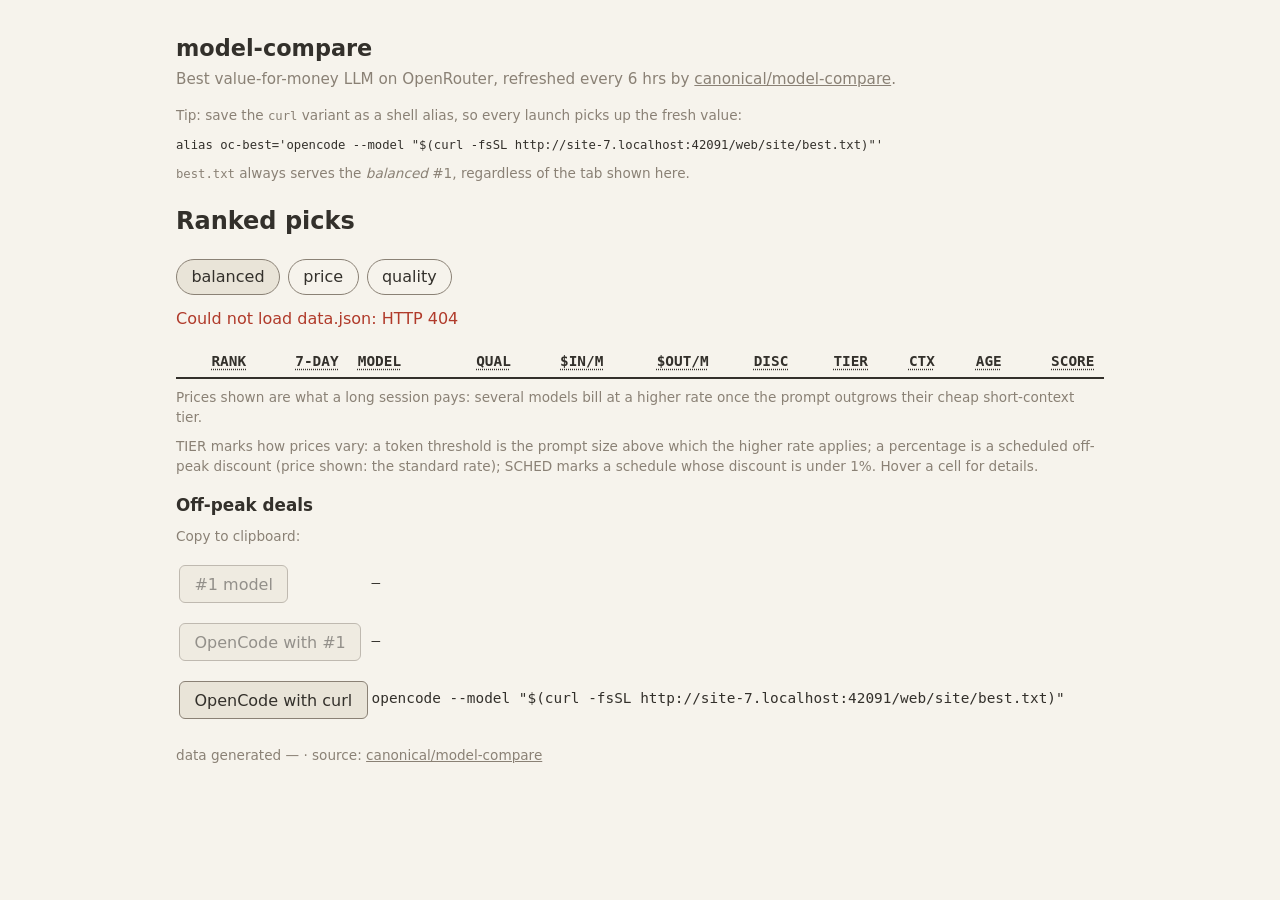
==== web/site/index.html @ 97628420 "feat(site): below-threshold prices in the TIER tooltip Tiered models' rows already carry base_input_" ====
<!doctype html>
<html lang="en">
  <head>
    <meta charset="utf-8" />
    <meta name="viewport" content="width=device-width, initial-scale=1" />
    <meta
      http-equiv="Content-Security-Policy"
      content="default-src 'none'; style-src 'unsafe-inline'; script-src 'unsafe-inline'; connect-src 'self'"
    />
    <title>model-compare — best value-for-money LLMs</title>
    <style>
      :root {
        color-scheme: light dark;
        /* dark is the base (default); light applies via prefers-color-scheme */
        --bg: #181A1B;
        --text: #E8E6E3;
        --muted: #988F81;
        --btn-bg: #262A2B;
        --btn-border: var(--muted);
        --thead-border: var(--text);
        --row-border: var(--muted);
        --status: #E06C60;
        --up: #7BB98C;
        --down: #DE8482;
        --flat: #7FA6D9;
      }
      @media (prefers-color-scheme: light) {
        :root {
          --bg: #F6F3EC;
          --text: #33302B;
          --muted: #8A8175;
          --btn-bg: #E9E4D8;
          --status: #B03A2A;
          --up: #2E7D4F;
          --down: #B0392B;
          --flat: #3A6EA5;
        }
      }
      * {
        box-sizing: border-box;
      }
      body {
        font-family:
          system-ui,
          -apple-system,
          "Segoe UI",
          sans-serif;
        max-width: 60rem;
        margin: 2rem auto;
        padding: 0 1rem;
        line-height: 1.45;
        background: var(--bg);
        color: var(--text);
      }
      h1 {
        font-size: 1.4rem;
        margin-bottom: 0.25rem;
      }
      .sub {
        color: var(--muted);
        margin-top: 0;
        font-size: 0.95rem;
      }
      .tabs {
        display: flex;
        align-items: center;
        flex-wrap: wrap;
        gap: 0.5rem;
        margin: 1.25rem 0 0.75rem;
      }
      .tabs button {
        border: 1px solid var(--btn-border);
        background: var(--bg);
        color: inherit;
        padding: 0.35rem 0.9rem;
        border-radius: 999px;
        cursor: pointer;
        font: inherit;
      }
      .tabs button.active {
        background: var(--btn-bg);
        color: var(--text);
        border-color: var(--btn-border);
      }
      .tabs .stamp {
        margin-left: auto;
        font-size: 0.85rem;
        color: var(--muted);
      }
      .actions button {
        border: 1px solid var(--btn-border);
        background: var(--btn-bg);
        color: var(--text);
        padding: 0.4rem 0.9rem;
        margin-top: 1rem;
        border-radius: 6px;
        cursor: pointer;
        font: inherit;
      }
      .actions button:disabled {
        opacity: 0.5;
        cursor: default;
      }
      .hint {
        font-size: 0.85rem;
        color: var(--muted);
        margin: 0.6rem 0 0;
      }
      code {
        font-family: ui-monospace, monospace;
        font-size: 0.9em;
      }
      #alias-hint {
        color: var(--text);
      }
      .status {
        color: var(--status);
        margin: 0.75rem 0;
      }
      #table,
      #deals {
        border-collapse: collapse;
        width: 100%;
        margin-top: 1rem;
        font-family: ui-monospace, monospace;
        font-size: 0.9rem;
      }
      #table th,
      #table td,
      #deals th,
      #deals td {
        padding: 0.3rem 0.6rem;
        text-align: right;
        border-bottom: 1px solid var(--row-border);
        white-space: nowrap;
      }
      #table th:nth-child(3),
      #table td:nth-child(3) {
        text-align: left;
      }
      #deals th:nth-child(1),
      #deals td:nth-child(1) {
        text-align: left;
      }
      #table thead th,
      #deals thead th {
        border-bottom: 2px solid var(--thead-border);
      }
      #table .movement {
        text-align: center;
      }
      #table [title],
      #deals [title] {
        cursor: help;
        text-decoration: underline dotted;
        text-underline-offset: 3px;
      }
      /* max-width is ignored on <td> in auto table layout, so the SCHEDULE
         text clips on an inner inline-block span instead (measured there). */
      #deals .schedule-text {
        display: inline-block;
        max-width: 25ch;
        overflow: hidden;
        text-overflow: ellipsis;
        vertical-align: bottom;
      }
      /* text-decoration does not propagate into the inline-block clip
         wrapper, so underline it directly when the cell is clipped (the
         cell then carries the title). */
      #deals td[title] .schedule-text {
        text-decoration: underline dotted;
        text-underline-offset: 3px;
      }
      #deals-section h2 {
        font-size: 1.05rem;
        margin: 1rem 0 0.25rem;
      }
      .main-actions button {
        float: right;
        margin: 0.9rem 0 0.7rem 1rem;
      }
      .deals-actions button {
        float: right;
        margin: 0.9rem 0 0.7rem;
      }
      #deals-section,
      .actions {
        clear: both;
      }
      .movement.up {
        color: var(--up);
      }
      .movement.down {
        color: var(--down);
      }
      .movement.flat {
        color: var(--flat);
      }
      .movement.new {
        color: var(--up);
      }
      #highlights h2 {
        font-size: 1.05rem;
        margin: 1rem 0 0.25rem;
      }
      #highlights p {
        margin: 0 0 0.5rem;
        font-size: 0.9rem;
      }
      #copybuttons,
      #copybuttons td {
        border: none;
      }
      #copybuttons td:nth-child(2) {
        padding-top: 0.7rem;
      }
      footer {
        margin-top: 1.5rem;
        font-size: 0.85rem;
        color: var(--muted);
      }
      a {
        color: inherit;
      }
      a:hover {
        text-decoration: none;
        color: var(--text);
      }
    </style>
  </head>
  <body>
    <h1>model-compare</h1>
    <p class="sub">
      Best value-for-money LLM on OpenRouter, refreshed every 6 hrs by
      <a href="https://github.com/canonical/model-compare"
        >canonical/model-compare</a
      >.
    </p>

    <p class="hint">
      Tip: save the <code>curl</code> variant as a shell alias, so every launch
      picks up the fresh value:
    </p>
    <p class="hint">
      <code id="alias-hint"></code>
    </p>
    <p class="hint">
      <code>best.txt</code> always serves the <em>balanced</em> #1, regardless
      of the tab shown here.
    </p>

    <h2>Ranked picks</h2>
    <div class="tabs" id="tabs">
      <button type="button" data-priority="balanced" class="active">
        balanced
      </button>
      <button type="button" data-priority="price">price</button>
      <button type="button" data-priority="quality">quality</button>
      <span id="generated-top" class="stamp"></span>
    </div>

    <p class="status" id="status" hidden></p>
    <table id="table">
      <thead>
        <tr>
          <th title="Ranking position">RANK</th>
          <th title="Rank change in the last 7 days">7-DAY</th>
          <th title="Provider-qualified model id">MODEL</th>
          <th title="Intelligence index (Artificial Analysis)">QUAL</th>
          <th title="Input price, USD per 1M tokens">$IN/M</th>
          <th title="Output price, USD per 1M tokens">$OUT/M</th>
          <th title="Current discount percentage">DISC</th>
          <th
            title="How this model's pricing varies: a token threshold means a higher rate above it; a percentage means cheaper off-peak hours. Hover a cell for details."
            class="tier"
          >
            TIER
          </th>
          <th title="Context window in tokens">CTX</th>
          <th title="Days since listing">AGE</th>
          <th title="Composite score for the selected priority">SCORE</th>
        </tr>
      </thead>
      <tbody id="tbody"></tbody>
    </table>

    <div class="actions main-actions">
      <button type="button" id="expand-main" hidden>Show more</button>
    </div>

    <p class="hint">
      Prices shown are what a long session pays: several models bill at a
      higher rate once the prompt outgrows their cheap short-context tier.
    </p>
    <p class="hint">
      <span class="tier">TIER</span> marks how prices vary: a token threshold
      is the prompt size above which the higher rate applies; a percentage is
      a scheduled off-peak discount (price shown: the standard rate); SCHED
      marks a schedule whose discount is under 1%. Hover a cell for details.
    </p>

    <div id="deals-section">
      <h2>Off-peak deals</h2>
      <p class="hint" id="deals-intro" hidden>
        Models with scheduled discount windows, ranked by the size of the
        discount.
      </p>
      <table id="deals" hidden>
        <thead>
          <tr>
            <th title="Provider-qualified model id">MODEL</th>
            <th
              title="Largest scheduled off-peak discount vs the standard rate"
              class="offpeak"
            >
              OFF-PEAK
            </th>
            <th title="When the discounted rate applies (UTC)">SCHEDULE</th>
            <th title="Intelligence index (Artificial Analysis)">QUAL</th>
            <th
              title="Discounted input price during the listed windows, USD per 1M tokens"
            >
              $IN/M
            </th>
            <th
              title="Discounted output price during the listed windows, USD per 1M tokens"
            >
              $OUT/M
            </th>
            <th title="Context window in tokens">CTX</th>
            <th title="Balanced composite score">SCORE</th>
          </tr>
        </thead>
        <tbody id="deals-tbody"></tbody>
      </table>
      <div class="actions deals-actions">
        <button type="button" id="expand-deals" hidden>Show more</button>
      </div>
      <p class="hint" id="deals-legend" hidden>
        <span class="offpeak">SCHEDULE</span> shows when the discounted rate
        applies — long windows are clipped, hover for the full text.
        $IN/$OUT are the discounted prices during those windows; the
        standard rate applies at all other times.
      </p>
      <p class="hint" id="deals-empty" hidden>
        No scheduled off-peak discounts in the current data.
      </p>
    </div>

    <div class="actions">
      <p class="hint">Copy to clipboard:</p>
      <table id="copybuttons">
        <tr>
          <td>
            <button type="button" id="copy-model" disabled>#1 model</button>
          </td>
          <td><code id="model-value">—</code></td>
        </tr>
        <tr>
          <td>
            <button type="button" id="copy-command" disabled>
              OpenCode with #1
            </button>
          </td>
          <td><code id="command-value">—</code></td>
        </tr>
        <tr>
          <td>
            <button type="button" id="copy-curl" disabled>
              OpenCode with curl
            </button>
          </td>
          <td>
            <code id="curl-value"></code>
          </td>
        </tr>
      </table>
    </div>

    <div id="highlights" hidden>
      <h2>News from OpenRouter</h2>
      <p id="hl-week"></p>
      <h2>Quality moves</h2>
      <p id="hl-intelligence"></p>
      <h2>Price movements &amp; deals</h2>
      <p id="hl-prices"></p>
    </div>

    <footer>
      data generated <span id="generated">—</span> · source:
      <a href="https://github.com/canonical/model-compare"
        >canonical/model-compare</a
      >
    </footer>

    <script>
      "use strict";
      var BEST_URL = new URL("best.txt", window.location.href).href;
      var OPENCODE_PREFIX = "opencode --model ";
      var CURL_COMMAND = OPENCODE_PREFIX + '"$(curl -fsSL ' + BEST_URL + ')"';

      var els = {
        tbody: document.getElementById("tbody"),
        status: document.getElementById("status"),
        generated: document.getElementById("generated"),
        generatedTop: document.getElementById("generated-top"),
        copyModel: document.getElementById("copy-model"),
        copyCommand: document.getElementById("copy-command"),
        copyCurl: document.getElementById("copy-curl"),
        modelValue: document.getElementById("model-value"),
        commandValue: document.getElementById("command-value"),
        aliasHint: document.getElementById("alias-hint"),
        curlValue: document.getElementById("curl-value"),
      };
      var data = null;
      var historyData = null;
      var current = "balanced";

      // NOTE: fmtPrice/fmtContext/fmtAge mirror the fmt_* helpers in
      // model_compare.py -- display-only duplication, keep them in sync.
      function fmtPrice(v) {
        if (v === 0) return "0";
        if (v >= 100) return v.toFixed(0);
        if (v >= 10) return v.toFixed(1);
        if (v >= 1) return v.toFixed(2);
        return v.toFixed(3);
      }

      function fmtContext(v) {
        if (v >= 1e6) return (v / 1e6).toFixed(2) + "M";
        if (v >= 1e3) return Math.round(v / 1e3) + "K";
        return String(v);
      }

      function fmtAge(d) {
        if (d === null || d === undefined) return "-";
        if (d >= 365) return (d / 365).toFixed(1) + "y";
        if (d >= 60) return Math.round(d / 30.44) + "mo";
        return Math.round(d) + "d";
      }

      function topModel() {
        var rows = data && data.priorities[current];
        if (!rows || !rows.length) return null;
        // provider-qualified id (opencode-ready); fall back for stale data
        return rows[0].opencode_model || rows[0].model;
      }

      function copyText(text) {
        if (navigator.clipboard && navigator.clipboard.writeText) {
          return navigator.clipboard.writeText(text).then(
            function () {
              return true;
            },
            function () {
              return legacyCopy(text);
            },
          );
        }
        return Promise.resolve(legacyCopy(text));
      }

      function legacyCopy(text) {
        var ta = document.createElement("textarea");
        ta.value = text;
        ta.style.position = "fixed";
        ta.style.opacity = "0";
        document.body.appendChild(ta);
        ta.select();
        var ok = false;
        try {
          ok = document.execCommand("copy");
        } catch (err) {
          ok = false;
        }
        ta.remove();
        return ok;
      }

      function flash(btn, ok) {
        var old = btn.textContent;
        btn.textContent = ok ? "Copied!" : "Copy failed";
        setTimeout(function () {
          btn.textContent = old;
        }, 1500);
      }

      function wireCopy(btn, getText) {
        btn.addEventListener("click", function () {
          var text = getText();
          if (text === null || text === undefined) return;
          copyText(text).then(function (ok) {
            flash(btn, ok);
          });
        });
      }

      var DEFAULT_MAIN_ROWS = 10;
      var DEFAULT_DEAL_ROWS = 5;
      var FULL_DEAL_ROWS = 10;
      var mainExpanded = false;
      var dealsExpanded = false;

      // Display-only transform: the page shows the typographic glyph; the
      // data strings stay ASCII (CLI parity).
      function displayTier(ascii) {
        return ascii.replace(">=", "≥");
      }

      function tierCellData(row) {
        var note = row.tier_note || row.sched_note || "--";
        var hovers = [];
        if (row.tier_note) {
          var endsK = row.tier_note.charAt(row.tier_note.length - 1) === "k";
          var size = parseInt(row.tier_note.slice(1), 10);
          var hover =
            "Charges a higher rate once the prompt exceeds " + size +
            (endsK ? "k" : "") + " tokens; price shown: that long-context rate.";
          // Below-threshold (base) prices ride along when the row carries
          // them: formatted by the same fmtPrice as the table columns.
          if (
            typeof row.base_input_usd_per_m === "number" &&
            typeof row.base_output_usd_per_m === "number"
          ) {
            hover +=
              " The short-context rate is $" +
              fmtPrice(row.base_input_usd_per_m) + " in / $" +
              fmtPrice(row.base_output_usd_per_m) + " out per 1M tokens.";
          }
          hovers.push(hover);
        }
        if (row.sched_note === "SCHED") {
          hovers.push(
            "Price varies on a schedule by less than 1%; price shown: the " +
            "standard rate."
          );
        } else if (row.sched_note) {
          hovers.push(
            "Runs up to " + row.sched_note.slice(1) +
            " cheaper during scheduled off-peak hours" +
            (row.sched_detail ? " (" + row.sched_detail + ")" : "") +
            "; price shown: the standard rate."
          );
        }
        return {
          text: displayTier(note),
          hover: hovers.length ? hovers.join(" ") : null,
        };
      }

      function render() {
        var rows = (data && data.priorities[current]) || [];
        var shown = mainExpanded ? rows : rows.slice(0, DEFAULT_MAIN_ROWS);
        var expandMain = document.getElementById("expand-main");
        expandMain.hidden = rows.length <= DEFAULT_MAIN_ROWS;
        expandMain.textContent = mainExpanded ? "Show fewer" : "Show more";
        els.tbody.textContent = "";
        var baseline = null;
        if (historyData && historyData.snapshots) {
          var today = data
            ? data.generated_at.slice(0, 10)
            : new Date().toISOString().slice(0, 10);
          var d = new Date(today + "T00:00:00Z");
          d.setUTCDate(d.getUTCDate() - 7);
          baseline = historyData.snapshots[d.toISOString().slice(0, 10)] || null;
        }
        shown.forEach(function (row, i) {
          var tr = document.createElement("tr");
          var movement = { cls: "", text: "" };
          if (baseline) {
            var prevRank = null;
            ((baseline.tabs || {})[current] || []).forEach(function (r) {
              if (r.id === row.model) prevRank = r.rank;
            });
            if (prevRank === null) movement = { cls: "new", text: "new" };
            else if (prevRank > i + 1)
              movement = { cls: "up", text: "▴" + (prevRank - i - 1) };
            else if (prevRank < i + 1)
              movement = { cls: "down", text: "▾" + (i + 1 - prevRank) };
            else movement = { cls: "flat", text: "•" };
          }
          var tier = tierCellData(row);
          var cells = [
            String(i + 1),
            row.model,
            row.quality_index === null ? "-" : row.quality_index.toFixed(1),
            fmtPrice(row.input_usd_per_m),
            fmtPrice(row.output_usd_per_m),
            row.discount_pct || "--",
            tier.text,
            fmtContext(row.context_tokens),
            fmtAge(row.age_days),
            row.score.toFixed(3),
          ];
          cells.forEach(function (cell, idx) {
            if (idx === 1) {
              var moveTd = document.createElement("td");
              if (movement.cls) moveTd.className = "movement " + movement.cls;
              moveTd.textContent = movement.text;
              tr.appendChild(moveTd);
            }
            var td = document.createElement("td");
            td.textContent = cell;
            if (idx === 6) {
              td.className = "tier";
              if (tier.hover) td.title = tier.hover;
            }
            tr.appendChild(td);
          });
          els.tbody.appendChild(tr);
        });
        var model = topModel();
        var hasTop = model !== null;
        els.copyModel.disabled = !hasTop;
        els.copyCommand.disabled = !hasTop;
        els.modelValue.textContent = model === null ? "—" : model;
        els.commandValue.textContent =
          model === null ? "—" : OPENCODE_PREFIX + model;
        renderDeals();
      }

      function renderDeals() {
        // render() also runs when history.json lands first: with data.json
        // not yet loaded (or failed) the section keeps its initial hidden
        // state instead of claiming there are no deals.
        if (!data) return;
        var deals = data.schedules || [];
        var empty = document.getElementById("deals-empty");
        var intro = document.getElementById("deals-intro");
        var table = document.getElementById("deals");
        var legend = document.getElementById("deals-legend");
        var button = document.getElementById("expand-deals");
        var tbody = document.getElementById("deals-tbody");
        if (!deals.length) {
          intro.hidden = true;
          table.hidden = true;
          legend.hidden = true;
          button.hidden = true;
          empty.hidden = false;
          return;
        }
        empty.hidden = true;
        intro.hidden = false;
        table.hidden = false;
        legend.hidden = false;
        var shown = dealsExpanded
          ? deals.slice(0, FULL_DEAL_ROWS)
          : deals.slice(0, DEFAULT_DEAL_ROWS);
        tbody.textContent = "";
        shown.forEach(function (deal) {
          var tr = document.createElement("tr");
          // Null-guarded: the validator requires sched_note, but a
          // hand-edited catalog must not throw into the fetch .catch.
          var note = deal.sched_note ? String(deal.sched_note) : "";
          var cells = [
            deal.model,
            note || "--",
            deal.sched_detail || "",
            deal.quality === null || deal.quality === undefined
              ? "-"
              : deal.quality.toFixed(1),
            fmtPrice(deal.input_per_1m),
            fmtPrice(deal.output_per_1m),
            deal.context === null || deal.context === undefined
              ? "-"
              : fmtContext(deal.context),
            deal.score === null || deal.score === undefined
              ? "-"
              : deal.score.toFixed(3),
          ];
          cells.forEach(function (cell, idx) {
            var td = document.createElement("td");
            td.textContent = cell;
            if (idx === 1) {
              td.className = "offpeak";
              if (note) {
                var pct = note === "SCHED" ? "less than 1%" : note.slice(1);
                td.title =
                  "Cheapest scheduled rates: up to " + pct +
                  " below the standard price during the listed windows.";
              }
            }
            if (idx === 2) {
              td.className = "schedule-cell";
              td.dataset.full = deal.sched_detail || "";
              var span = document.createElement("span");
              span.className = "schedule-text";
              span.textContent = deal.sched_detail || "";
              td.textContent = "";
              td.appendChild(span);
            }
            tr.appendChild(td);
          });
          tbody.appendChild(tr);
        });
        button.hidden = deals.length <= DEFAULT_DEAL_ROWS;
        button.textContent = dealsExpanded ? "Show fewer" : "Show more";
        // Tooltip only when actually clipped (the inner span is what
        // clips); length fallback when the layout metrics are unavailable
        // (spec section 5.5).
        Array.prototype.forEach.call(
          tbody.querySelectorAll("td.schedule-cell"),
          function (cell) {
            var span = cell.querySelector(".schedule-text");
            if (!span) return;
            var clipped = span.scrollWidth > span.clientWidth;
            if (
              !clipped &&
              span.clientWidth === 0 &&
              cell.dataset.full.length > 25
            ) {
              clipped = true;
            }
            if (clipped) cell.title = cell.dataset.full;
          }
        );
      }

      function renderHighlights(sections) {
        var keys = ["week", "intelligence", "prices"];
        var complete = keys.every(function (key) {
          return typeof sections[key] === "string" && sections[key].length > 0;
        });
        if (!complete) return;
        document.getElementById("highlights").hidden = false;
        keys.forEach(function (key) {
          var el = document.getElementById("hl-" + key);
          if (!el) return;
          var safe = sections[key]
            .replace(/&/g, "&amp;")
            .replace(/</g, "&lt;")
            .replace(/>/g, "&gt;");
          el.innerHTML = safe.replace(/`([^`]+)`/g, "<code>$1</code>");
        });
      }

      function init() {
        els.aliasHint.textContent = "alias oc-best='" + CURL_COMMAND + "'";
        els.curlValue.textContent = CURL_COMMAND;
        els.copyCurl.disabled = false;
        wireCopy(els.copyModel, topModel);
        wireCopy(els.copyCommand, function () {
          var model = topModel();
          return model === null ? null : OPENCODE_PREFIX + model;
        });
        wireCopy(els.copyCurl, function () {
          return CURL_COMMAND;
        });

        Array.prototype.forEach.call(
          document.querySelectorAll("#tabs button"),
          function (btn) {
            btn.addEventListener("click", function () {
              current = btn.dataset.priority;
              Array.prototype.forEach.call(
                document.querySelectorAll("#tabs button"),
                function (b) {
                  b.classList.toggle("active", b === btn);
                },
              );
              if (data) render();
            });
          },
        );

        document
          .getElementById("expand-main")
          .addEventListener("click", function () {
            mainExpanded = !mainExpanded;
            if (data) render();
          });
        document
          .getElementById("expand-deals")
          .addEventListener("click", function () {
            dealsExpanded = !dealsExpanded;
            renderDeals();
          });

        fetch("data.json", { cache: "no-cache" })
          .then(function (r) {
            if (!r.ok) throw new Error("HTTP " + r.status);
            return r.json();
          })
          .then(function (payload) {
            data = payload;
            var stamp = new Date(data.generated_at).toLocaleString();
            els.generated.textContent = stamp;
            els.generatedTop.textContent = stamp;
            render();
          })
          .catch(function (err) {
            els.status.textContent = "Could not load data.json: " + err.message;
            els.status.hidden = false;
          });

        fetch("history.json", { cache: "no-cache" })
          .then(function (r) {
            return r.ok ? r.json() : null;
          })
          .then(function (payload) {
            historyData = payload && payload.snapshots ? payload : null;
            render();
          })
          .catch(function () {
            historyData = null;
          });

        fetch("highlights.json", { cache: "no-cache" })
          .then(function (r) {
            return r.ok ? r.json() : null;
          })
          .then(function (payload) {
            if (payload && payload.sections) renderHighlights(payload.sections);
          })
          .catch(function () {});
      }

      init();
    </script>
  </body>
</html>
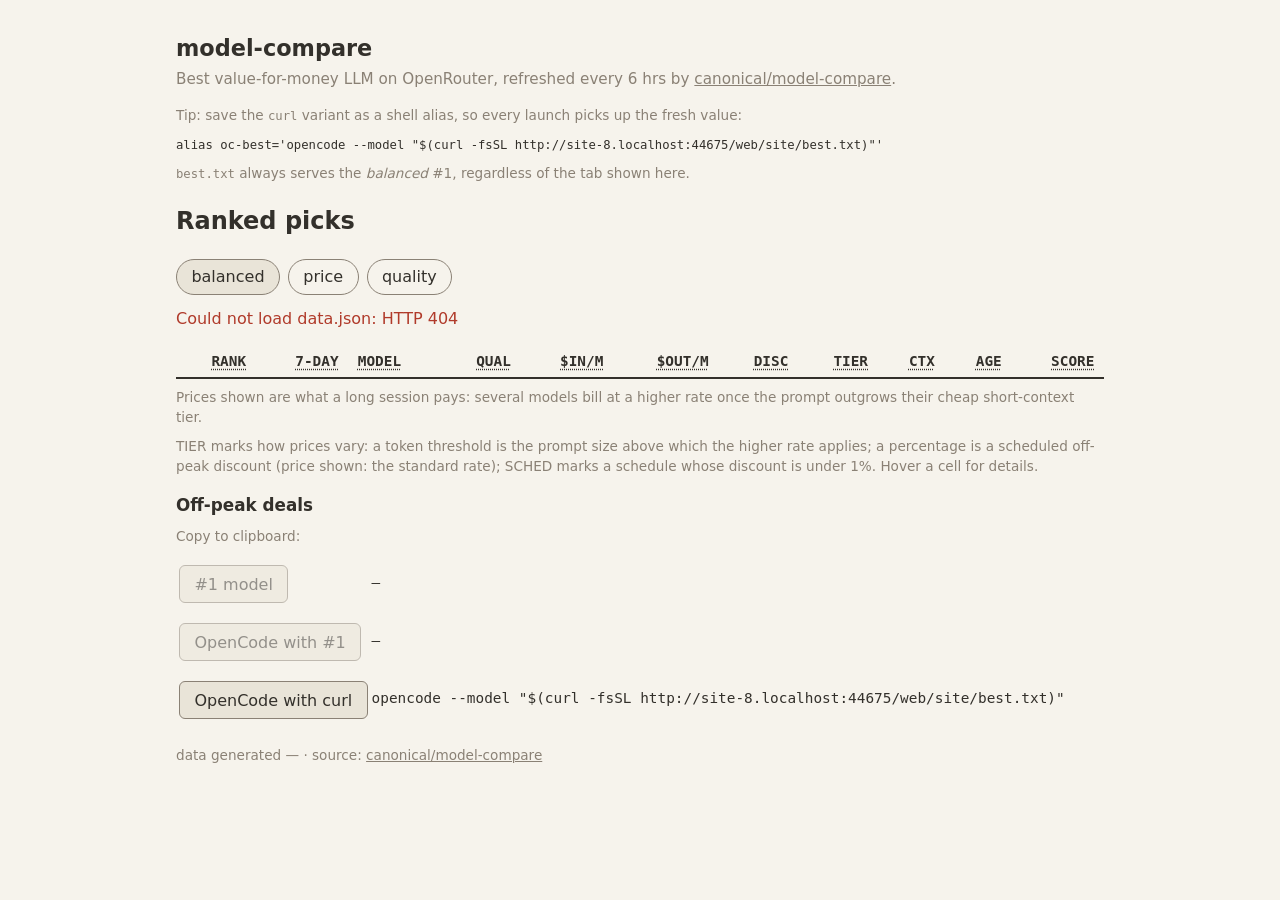
==== commit f951a12d: "fix(review): portable JS harness, half-even tie parity, hardened guards Adversarial review of the br" ====
--- a/web/site/index.html
+++ b/web/site/index.html
@@ -418,25 +418,48 @@
 
       // NOTE: fmtPrice/fmtContext/fmtAge mirror the fmt_* helpers in
       // model_compare.py -- display-only duplication, keep them in sync.
+      // Tie rounding is half-to-even, like Python's f-strings (toFixed
+      // rounds exact ties half-away-from-zero; pyFixed corrects that).
+      function pyFixed(v, n) {
+        // Python's f"{v:.Nf}" rounds exact decimal ties to even; toFixed
+        // rounds them half-away. The CLI's fmt_* helpers are the reference,
+        // so match Python: when v sits exactly on an N-digit tie, step the
+        // last formatted digit down to the even neighbour. Data arrives
+        // rounded to <= 6 decimals, which is always >= 1e-6 away from a
+        // non-exact tie, so a 1e-9 absolute tie tolerance cannot misfire.
+        var s = v.toFixed(n);
+        var tie = Math.abs(v - (Number(s) - Math.pow(10, -n) / 2)) < 1e-9;
+        if (tie) {
+          var last = parseInt(s.charAt(s.length - 1), 10);
+          if (last % 2 === 1) {
+            // No borrow is possible: a tie's rounded-up last digit steps
+            // down to the even neighbour below ("10.3"->"10.2",
+            // "0.063"->"0.062", "101"->"100").
+            s = s.slice(0, -1) + (last - 1);
+          }
+        }
+        return s;
+      }
+
       function fmtPrice(v) {
         if (v === 0) return "0";
-        if (v >= 100) return v.toFixed(0);
-        if (v >= 10) return v.toFixed(1);
-        if (v >= 1) return v.toFixed(2);
-        return v.toFixed(3);
+        if (v >= 100) return pyFixed(v, 0);
+        if (v >= 10) return pyFixed(v, 1);
+        if (v >= 1) return pyFixed(v, 2);
+        return pyFixed(v, 3);
       }
 
       function fmtContext(v) {
-        if (v >= 1e6) return (v / 1e6).toFixed(2) + "M";
-        if (v >= 1e3) return Math.round(v / 1e3) + "K";
+        if (v >= 1e6) return pyFixed(v / 1e6, 2) + "M";
+        if (v >= 1e3) return pyFixed(v / 1e3, 0) + "K";
         return String(v);
       }
 
       function fmtAge(d) {
         if (d === null || d === undefined) return "-";
-        if (d >= 365) return (d / 365).toFixed(1) + "y";
-        if (d >= 60) return Math.round(d / 30.44) + "mo";
-        return Math.round(d) + "d";
+        if (d >= 365) return pyFixed(d / 365, 1) + "y";
+        if (d >= 60) return pyFixed(d / 30.44, 0) + "mo";
+        return pyFixed(d, 0) + "d";
       }
 
       function topModel() {
@@ -518,9 +541,14 @@
             (endsK ? "k" : "") + " tokens; price shown: that long-context rate.";
           // Below-threshold (base) prices ride along when the row carries
           // them: formatted by the same fmtPrice as the table columns.
+          // Finite and non-negative: strings, NaN, +/-Infinity, negatives
+          // and half-present pairs must drop the sentence, not leak
+          // "NaN"/"Infinity" into the tooltip.
           if (
-            typeof row.base_input_usd_per_m === "number" &&
-            typeof row.base_output_usd_per_m === "number"
+            Number.isFinite(row.base_input_usd_per_m) &&
+            row.base_input_usd_per_m >= 0 &&
+            Number.isFinite(row.base_output_usd_per_m) &&
+            row.base_output_usd_per_m >= 0
           ) {
             hover +=
               " The short-context rate is $" +
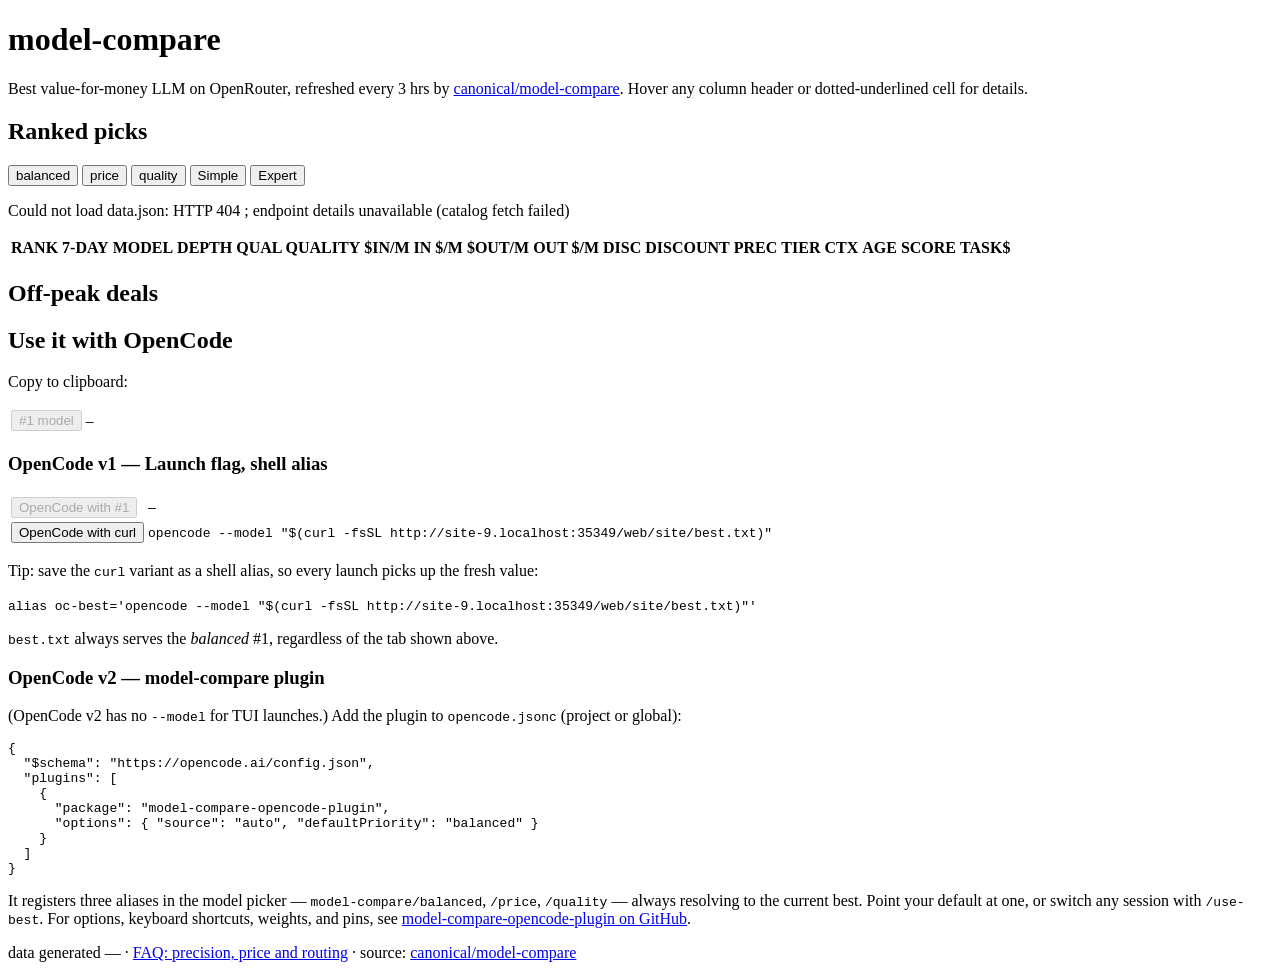
==== commit ccc34fcc: "docs: precision and routing in README, site FAQ page (0.7.6)" ====
--- a/web/site/index.html
+++ b/web/site/index.html
@@ -5,258 +5,66 @@
     <meta name="viewport" content="width=device-width, initial-scale=1" />
     <meta
       http-equiv="Content-Security-Policy"
-      content="default-src 'none'; style-src 'unsafe-inline'; script-src 'unsafe-inline'; connect-src 'self'"
+      content="default-src 'none'; style-src 'self'; script-src 'self'; connect-src 'self'; img-src 'self'"
     />
     <title>model-compare — best value-for-money LLMs</title>
-    <style>
-      :root {
-        color-scheme: light dark;
-        /* dark is the base (default); light applies via prefers-color-scheme */
-        --bg: #181A1B;
-        --text: #E8E6E3;
-        --muted: #988F81;
-        --btn-bg: #262A2B;
-        --btn-border: var(--muted);
-        --thead-border: var(--text);
-        --row-border: var(--muted);
-        --status: #E06C60;
-        --up: #7BB98C;
-        --down: #DE8482;
-        --flat: #7FA6D9;
-      }
-      @media (prefers-color-scheme: light) {
-        :root {
-          --bg: #F6F3EC;
-          --text: #33302B;
-          --muted: #8A8175;
-          --btn-bg: #E9E4D8;
-          --status: #B03A2A;
-          --up: #2E7D4F;
-          --down: #B0392B;
-          --flat: #3A6EA5;
-        }
-      }
-      * {
-        box-sizing: border-box;
-      }
-      body {
-        font-family:
-          system-ui,
-          -apple-system,
-          "Segoe UI",
-          sans-serif;
-        max-width: 60rem;
-        margin: 2rem auto;
-        padding: 0 1rem;
-        line-height: 1.45;
-        background: var(--bg);
-        color: var(--text);
-      }
-      h1 {
-        font-size: 1.4rem;
-        margin-bottom: 0.25rem;
-      }
-      .sub {
-        color: var(--muted);
-        margin-top: 0;
-        font-size: 0.95rem;
-      }
-      .tabs {
-        display: flex;
-        align-items: center;
-        flex-wrap: wrap;
-        gap: 0.5rem;
-        margin: 1.25rem 0 0.75rem;
-      }
-      .tabs button {
-        border: 1px solid var(--btn-border);
-        background: var(--bg);
-        color: inherit;
-        padding: 0.35rem 0.9rem;
-        border-radius: 999px;
-        cursor: pointer;
-        font: inherit;
-      }
-      .tabs button.active {
-        background: var(--btn-bg);
-        color: var(--text);
-        border-color: var(--btn-border);
-      }
-      .tabs .stamp {
-        margin-left: auto;
-        font-size: 0.85rem;
-        color: var(--muted);
-      }
-      .actions button {
-        border: 1px solid var(--btn-border);
-        background: var(--btn-bg);
-        color: var(--text);
-        padding: 0.4rem 0.9rem;
-        margin-top: 1rem;
-        border-radius: 6px;
-        cursor: pointer;
-        font: inherit;
-      }
-      .actions button:disabled {
-        opacity: 0.5;
-        cursor: default;
-      }
-      .hint {
-        font-size: 0.85rem;
-        color: var(--muted);
-        margin: 0.6rem 0 0;
-      }
-      code {
-        font-family: ui-monospace, monospace;
-        font-size: 0.9em;
-      }
-      #alias-hint {
-        color: var(--text);
-      }
-      .status {
-        color: var(--status);
-        margin: 0.75rem 0;
-      }
-      #table,
-      #deals {
-        border-collapse: collapse;
-        width: 100%;
-        margin-top: 1rem;
-        font-family: ui-monospace, monospace;
-        font-size: 0.9rem;
-      }
-      #table th,
-      #table td,
-      #deals th,
-      #deals td {
-        padding: 0.3rem 0.6rem;
-        text-align: right;
-        border-bottom: 1px solid var(--row-border);
-        white-space: nowrap;
-      }
-      #table th:nth-child(3),
-      #table td:nth-child(3) {
-        text-align: left;
-      }
-      #deals th:nth-child(1),
-      #deals td:nth-child(1) {
-        text-align: left;
-      }
-      #table thead th,
-      #deals thead th {
-        border-bottom: 2px solid var(--thead-border);
-      }
-      #table .movement {
-        text-align: center;
-      }
-      #table [title],
-      #deals [title] {
-        cursor: help;
-        text-decoration: underline dotted;
-        text-underline-offset: 3px;
-      }
-      /* max-width is ignored on <td> in auto table layout, so the SCHEDULE
-         text clips on an inner inline-block span instead (measured there). */
-      #deals .schedule-text {
-        display: inline-block;
-        max-width: 25ch;
-        overflow: hidden;
-        text-overflow: ellipsis;
-        vertical-align: bottom;
-      }
-      /* text-decoration does not propagate into the inline-block clip
-         wrapper, so underline it directly when the cell is clipped (the
-         cell then carries the title). */
-      #deals td[title] .schedule-text {
-        text-decoration: underline dotted;
-        text-underline-offset: 3px;
-      }
-      #deals-section h2 {
-        font-size: 1.05rem;
-        margin: 1rem 0 0.25rem;
-      }
-      .main-actions button {
-        float: right;
-        margin: 0.9rem 0 0.7rem 1rem;
-      }
-      .deals-actions button {
-        float: right;
-        margin: 0.9rem 0 0.7rem;
-      }
-      #deals-section,
-      .actions {
-        clear: both;
-      }
-      .movement.up {
-        color: var(--up);
-      }
-      .movement.down {
-        color: var(--down);
-      }
-      .movement.flat {
-        color: var(--flat);
-      }
-      .movement.new {
-        color: var(--up);
-      }
-      #highlights h2 {
-        font-size: 1.05rem;
-        margin: 1rem 0 0.25rem;
-      }
-      #highlights p {
-        margin: 0 0 0.5rem;
-        font-size: 0.9rem;
-      }
-      #copybuttons,
-      #copybuttons td {
-        border: none;
-      }
-      #copybuttons td:nth-child(2) {
-        padding-top: 0.7rem;
-      }
-      footer {
-        margin-top: 1.5rem;
-        font-size: 0.85rem;
-        color: var(--muted);
-      }
-      a {
-        color: inherit;
-      }
-      a:hover {
-        text-decoration: none;
-        color: var(--text);
-      }
-    </style>
+    <link rel="icon" href="favicon.svg" type="image/svg+xml" />
+    <link rel="icon" type="image/png" sizes="32x32" href="favicon-32x32.png" />
+    <link rel="icon" type="image/png" sizes="16x16" href="favicon-16x16.png" />
+    <link rel="apple-touch-icon" href="apple-touch-icon.png" />
+    <link rel="stylesheet" href="style.css" />
   </head>
   <body>
     <h1>model-compare</h1>
     <p class="sub">
-      Best value-for-money LLM on OpenRouter, refreshed every 6 hrs by
+      Best value-for-money LLM on OpenRouter, refreshed every 3 hrs by
       <a href="https://github.com/canonical/model-compare"
         >canonical/model-compare</a
-      >.
-    </p>
-
-    <p class="hint">
-      Tip: save the <code>curl</code> variant as a shell alias, so every launch
-      picks up the fresh value:
-    </p>
-    <p class="hint">
-      <code id="alias-hint"></code>
-    </p>
-    <p class="hint">
-      <code>best.txt</code> always serves the <em>balanced</em> #1, regardless
-      of the tab shown here.
+      >. Hover any column header or dotted-underlined cell for details.
     </p>
 
     <h2>Ranked picks</h2>
     <div class="tabs" id="tabs">
-      <button type="button" data-priority="balanced" class="active">
+      <button
+        type="button"
+        data-priority="balanced"
+        class="active"
+        title="Rank by value for money. Weights: quality 40%, price 40%, context 10%, age 10%."
+      >
         balanced
       </button>
-      <button type="button" data-priority="price">price</button>
-      <button type="button" data-priority="quality">quality</button>
-      <span id="generated-top" class="stamp"></span>
+      <button
+        type="button"
+        data-priority="price"
+        title="Rank by the cheapest sensible pick. Weights: quality 20%, price 60%, context 10%, age 10%."
+      >
+        price
+      </button>
+      <button
+        type="button"
+        data-priority="quality"
+        title="Rank by capability first. Weights: quality 60%, price 20%, context 10%, age 10%."
+      >
+        quality
+      </button>
+      <span id="generated-top" class="stamp" title="When this data was fetched (UTC)."></span>
+      <button
+        type="button"
+        id="view-simple"
+        aria-pressed="false"
+        title="Fewer columns: rank, 7-day movement, model, quality, prices, discount and age."
+      >
+        Simple
+      </button>
+      <button
+        type="button"
+        id="view-expert"
+        class="active"
+        aria-pressed="true"
+        title="All columns, including depth, precision, tier, context, score and task cost."
+      >
+        Expert
+      </button>
     </div>
 
     <p class="status" id="status" hidden></p>
@@ -266,19 +74,51 @@
           <th title="Ranking position">RANK</th>
           <th title="Rank change in the last 7 days">7-DAY</th>
           <th title="Provider-qualified model id">MODEL</th>
-          <th title="Intelligence index (Artificial Analysis)">QUAL</th>
-          <th title="Input price, USD per 1M tokens">$IN/M</th>
-          <th title="Output price, USD per 1M tokens">$OUT/M</th>
-          <th title="Current discount percentage">DISC</th>
-          <th
-            title="How this model's pricing varies: a token threshold means a higher rate above it; a percentage means cheaper off-peak hours. Hover a cell for details."
-            class="tier"
+          <th
+            class="hide-simple"
+            title="Reasoning effort the QUAL score was measured at; * = OpenRouter's default. - = AA has not measured the model at any selectable effort. Append #effort to the OpenCode model id to pin a depth."
+          >
+            DEPTH
+          </th>
+          <th
+            title="AA intelligence index at the model's best measured selectable depth — hover a cell for its source, as-of date, and drift notes. - = not measured."
+          >
+            <span class="lbl-expert">QUAL</span>
+            <span class="lbl-simple">QUALITY</span>
+          </th>
+          <th title="Input price, USD per 1M tokens">
+            <span class="lbl-expert">$IN/M</span>
+            <span class="lbl-simple">IN $/M</span>
+          </th>
+          <th title="Output price, USD per 1M tokens">
+            <span class="lbl-expert">$OUT/M</span>
+            <span class="lbl-simple">OUT $/M</span>
+          </th>
+          <th title="Current discount percentage">
+            <span class="lbl-expert">DISC</span>
+            <span class="lbl-simple">DISCOUNT</span>
+          </th>
+          <th
+            class="hide-simple"
+            title="Quantization the ranked price is quoted at (the maker's default precision when disclosed; best available otherwise): how many bits store the model's parameters. Lower precision is faster and cheaper but can slightly reduce answer quality. Best-to-cheapest levels: FP32, BF16/FP16, FP8, FP6, INT8, FP4, INT4. ! = default OpenRouter routing favors cheaper sub-default-quantization endpoints."
+          >
+            PREC
+          </th>
+          <th
+            title="How this model's pricing varies: a token threshold means a higher rate above it (a long session pays more once the prompt outgrows the cheap short-context tier); a percentage means cheaper off-peak hours (the price column shows the standard rate). SCHED = a schedule whose discount is under 1%. Hover a cell for details."
+            class="tier hide-simple"
           >
             TIER
           </th>
-          <th title="Context window in tokens">CTX</th>
+          <th title="Context window in tokens" class="hide-simple">CTX</th>
           <th title="Days since listing">AGE</th>
-          <th title="Composite score for the selected priority">SCORE</th>
+          <th title="Composite score for the selected priority" class="hide-simple">SCORE</th>
+          <th
+            class="hide-simple"
+            title="Median cost of a typical task session, USD (OpenRouter session-cost dataset, 10-49-turn sessions; CC BY 4.0) — not AA's benchmark $/task. — = not available this refresh."
+          >
+            TASK$
+          </th>
         </tr>
       </thead>
       <tbody id="tbody"></tbody>
@@ -287,17 +127,6 @@
     <div class="actions main-actions">
       <button type="button" id="expand-main" hidden>Show more</button>
     </div>
-
-    <p class="hint">
-      Prices shown are what a long session pays: several models bill at a
-      higher rate once the prompt outgrows their cheap short-context tier.
-    </p>
-    <p class="hint">
-      <span class="tier">TIER</span> marks how prices vary: a token threshold
-      is the prompt size above which the higher rate applies; a percentage is
-      a scheduled off-peak discount (price shown: the standard rate); SCHED
-      marks a schedule whose discount is under 1%. Hover a cell for details.
-    </p>
 
     <div id="deals-section">
       <h2>Off-peak deals</h2>
@@ -310,13 +139,21 @@
           <tr>
             <th title="Provider-qualified model id">MODEL</th>
             <th
-              title="Largest scheduled off-peak discount vs the standard rate"
+              title="Largest scheduled off-peak discount vs the standard rate; the standard rate applies outside the listed windows"
               class="offpeak"
             >
               OFF-PEAK
             </th>
-            <th title="When the discounted rate applies (UTC)">SCHEDULE</th>
-            <th title="Intelligence index (Artificial Analysis)">QUAL</th>
+            <th
+              title="When the discounted rate applies (UTC). Long windows are clipped; hover a cell for the full text."
+            >
+              SCHEDULE
+            </th>
+            <th
+              title="AA intelligence index — hover a cell for its source and as-of date. Shown at the reasoning effort noted after the value."
+            >
+              QUAL
+            </th>
             <th
               title="Discounted input price during the listed windows, USD per 1M tokens"
             >
@@ -336,45 +173,9 @@
       <div class="actions deals-actions">
         <button type="button" id="expand-deals" hidden>Show more</button>
       </div>
-      <p class="hint" id="deals-legend" hidden>
-        <span class="offpeak">SCHEDULE</span> shows when the discounted rate
-        applies — long windows are clipped, hover for the full text.
-        $IN/$OUT are the discounted prices during those windows; the
-        standard rate applies at all other times.
-      </p>
       <p class="hint" id="deals-empty" hidden>
         No scheduled off-peak discounts in the current data.
       </p>
-    </div>
-
-    <div class="actions">
-      <p class="hint">Copy to clipboard:</p>
-      <table id="copybuttons">
-        <tr>
-          <td>
-            <button type="button" id="copy-model" disabled>#1 model</button>
-          </td>
-          <td><code id="model-value">—</code></td>
-        </tr>
-        <tr>
-          <td>
-            <button type="button" id="copy-command" disabled>
-              OpenCode with #1
-            </button>
-          </td>
-          <td><code id="command-value">—</code></td>
-        </tr>
-        <tr>
-          <td>
-            <button type="button" id="copy-curl" disabled>
-              OpenCode with curl
-            </button>
-          </td>
-          <td>
-            <code id="curl-value"></code>
-          </td>
-        </tr>
-      </table>
     </div>
 
     <div id="highlights" hidden>
@@ -386,464 +187,108 @@
       <p id="hl-prices"></p>
     </div>
 
+    <div id="use-opencode">
+      <h2>Use it with OpenCode</h2>
+
+      <div class="actions">
+        <p class="hint">Copy to clipboard:</p>
+        <table id="copybuttons" class="copybuttons">
+          <tr>
+            <td>
+              <button type="button" id="copy-model" disabled>#1 model</button>
+            </td>
+            <td><code id="model-value">—</code></td>
+          </tr>
+        </table>
+      </div>
+
+      <h3>OpenCode v1 — Launch flag, shell alias</h3>
+      <div class="actions">
+        <table class="copybuttons">
+          <tr>
+            <td>
+              <button type="button" id="copy-command" disabled>
+                OpenCode with #1
+              </button>
+            </td>
+            <td><code id="command-value">—</code></td>
+          </tr>
+          <tr>
+            <td>
+              <button type="button" id="copy-curl" disabled>
+                OpenCode with curl
+              </button>
+            </td>
+            <td>
+              <code id="curl-value"></code>
+            </td>
+          </tr>
+        </table>
+      </div>
+      <p class="hint">
+        Tip: save the <code>curl</code> variant as a shell alias, so every
+        launch picks up the fresh value:
+      </p>
+      <p class="hint">
+        <code id="alias-hint"></code>
+      </p>
+      <p class="hint">
+        <code>best.txt</code> always serves the <em>balanced</em> #1, regardless
+        of the tab shown above.
+      </p>
+
+      <h3>OpenCode v2 — model-compare plugin</h3>
+      <p class="hint">
+        (OpenCode v2 has no <code>--model</code> for TUI launches.) Add the
+        plugin to <code>opencode.jsonc</code> (project or global):
+      </p>
+      <pre class="jsonbox"><span class="jp">{</span>
+  <span class="jk">"$schema"</span><span class="jp">:</span> <span class="js">"https://opencode.ai/config.json"</span><span class="jp">,</span>
+  <span class="jk">"plugins"</span><span class="jp">:</span> <span class="jp">[</span>
+    <span class="jp">{</span>
+      <span class="jk">"package"</span><span class="jp">:</span> <span class="js">"model-compare-opencode-plugin"</span><span class="jp">,</span>
+      <span class="jk">"options"</span><span class="jp">:</span> <span class="jp">{</span> <span class="jk">"source"</span><span class="jp">:</span> <span class="js">"auto"</span><span class="jp">,</span> <span class="jk">"defaultPriority"</span><span class="jp">:</span> <span class="js">"balanced"</span> <span class="jp">}</span>
+    <span class="jp">}</span>
+  <span class="jp">]</span>
+<span class="jp">}</span></pre>
+      <p class="hint">
+        It registers three aliases in the model picker —
+        <code>model-compare/balanced</code>, <code>/price</code>,
+        <code>/quality</code> — always resolving to the current best. Point your
+        default at one, or switch any session with <code>/use-best</code>. For
+        options, keyboard shortcuts, weights, and pins, see
+        <a href="https://github.com/canonical/model-compare-opencode-plugin"
+          >model-compare-opencode-plugin on GitHub</a
+        >.
+      </p>
+    </div>
+
     <footer>
-      data generated <span id="generated">—</span> · source:
+      data generated <span id="generated">—</span><span id="rev-block" hidden>
+        · rev <a id="rev-link" href="#">—</a></span
+      > · <a href="faq.html">FAQ: precision, price and routing</a> · source:
       <a href="https://github.com/canonical/model-compare"
         >canonical/model-compare</a
       >
     </footer>
-
-    <script>
-      "use strict";
-      var BEST_URL = new URL("best.txt", window.location.href).href;
-      var OPENCODE_PREFIX = "opencode --model ";
-      var CURL_COMMAND = OPENCODE_PREFIX + '"$(curl -fsSL ' + BEST_URL + ')"';
-
-      var els = {
-        tbody: document.getElementById("tbody"),
-        status: document.getElementById("status"),
-        generated: document.getElementById("generated"),
-        generatedTop: document.getElementById("generated-top"),
-        copyModel: document.getElementById("copy-model"),
-        copyCommand: document.getElementById("copy-command"),
-        copyCurl: document.getElementById("copy-curl"),
-        modelValue: document.getElementById("model-value"),
-        commandValue: document.getElementById("command-value"),
-        aliasHint: document.getElementById("alias-hint"),
-        curlValue: document.getElementById("curl-value"),
-      };
-      var data = null;
-      var historyData = null;
-      var current = "balanced";
-
-      // NOTE: fmtPrice/fmtContext/fmtAge mirror the fmt_* helpers in
-      // model_compare.py -- display-only duplication, keep them in sync.
-      // Tie rounding is half-to-even, like Python's f-strings (toFixed
-      // rounds exact ties half-away-from-zero; pyFixed corrects that).
-      function pyFixed(v, n) {
-        // Python's f"{v:.Nf}" rounds exact decimal ties to even; toFixed
-        // rounds them half-away. The CLI's fmt_* helpers are the reference,
-        // so match Python: when v sits exactly on an N-digit tie, step the
-        // last formatted digit down to the even neighbour. Data arrives
-        // rounded to <= 6 decimals, which is always >= 1e-6 away from a
-        // non-exact tie, so a 1e-9 absolute tie tolerance cannot misfire.
-        var s = v.toFixed(n);
-        var tie = Math.abs(v - (Number(s) - Math.pow(10, -n) / 2)) < 1e-9;
-        if (tie) {
-          var last = parseInt(s.charAt(s.length - 1), 10);
-          if (last % 2 === 1) {
-            // No borrow is possible: a tie's rounded-up last digit steps
-            // down to the even neighbour below ("10.3"->"10.2",
-            // "0.063"->"0.062", "101"->"100").
-            s = s.slice(0, -1) + (last - 1);
-          }
-        }
-        return s;
-      }
-
-      function fmtPrice(v) {
-        if (v === 0) return "0";
-        if (v >= 100) return pyFixed(v, 0);
-        if (v >= 10) return pyFixed(v, 1);
-        if (v >= 1) return pyFixed(v, 2);
-        return pyFixed(v, 3);
-      }
-
-      function fmtContext(v) {
-        if (v >= 1e6) return pyFixed(v / 1e6, 2) + "M";
-        if (v >= 1e3) return pyFixed(v / 1e3, 0) + "K";
-        return String(v);
-      }
-
-      function fmtAge(d) {
-        if (d === null || d === undefined) return "-";
-        if (d >= 365) return pyFixed(d / 365, 1) + "y";
-        if (d >= 60) return pyFixed(d / 30.44, 0) + "mo";
-        return pyFixed(d, 0) + "d";
-      }
-
-      function topModel() {
-        var rows = data && data.priorities[current];
-        if (!rows || !rows.length) return null;
-        // provider-qualified id (opencode-ready); fall back for stale data
-        return rows[0].opencode_model || rows[0].model;
-      }
-
-      function copyText(text) {
-        if (navigator.clipboard && navigator.clipboard.writeText) {
-          return navigator.clipboard.writeText(text).then(
-            function () {
-              return true;
-            },
-            function () {
-              return legacyCopy(text);
-            },
-          );
-        }
-        return Promise.resolve(legacyCopy(text));
-      }
-
-      function legacyCopy(text) {
-        var ta = document.createElement("textarea");
-        ta.value = text;
-        ta.style.position = "fixed";
-        ta.style.opacity = "0";
-        document.body.appendChild(ta);
-        ta.select();
-        var ok = false;
-        try {
-          ok = document.execCommand("copy");
-        } catch (err) {
-          ok = false;
-        }
-        ta.remove();
-        return ok;
-      }
-
-      function flash(btn, ok) {
-        var old = btn.textContent;
-        btn.textContent = ok ? "Copied!" : "Copy failed";
-        setTimeout(function () {
-          btn.textContent = old;
-        }, 1500);
-      }
-
-      function wireCopy(btn, getText) {
-        btn.addEventListener("click", function () {
-          var text = getText();
-          if (text === null || text === undefined) return;
-          copyText(text).then(function (ok) {
-            flash(btn, ok);
-          });
-        });
-      }
-
-      var DEFAULT_MAIN_ROWS = 10;
-      var DEFAULT_DEAL_ROWS = 5;
-      var FULL_DEAL_ROWS = 10;
-      var mainExpanded = false;
-      var dealsExpanded = false;
-
-      // Display-only transform: the page shows the typographic glyph; the
-      // data strings stay ASCII (CLI parity).
-      function displayTier(ascii) {
-        return ascii.replace(">=", "≥");
-      }
-
-      function tierCellData(row) {
-        var note = row.tier_note || row.sched_note || "--";
-        var hovers = [];
-        if (row.tier_note) {
-          var endsK = row.tier_note.charAt(row.tier_note.length - 1) === "k";
-          var size = parseInt(row.tier_note.slice(1), 10);
-          var hover =
-            "Charges a higher rate once the prompt exceeds " + size +
-            (endsK ? "k" : "") + " tokens; price shown: that long-context rate.";
-          // Below-threshold (base) prices ride along when the row carries
-          // them: formatted by the same fmtPrice as the table columns.
-          // Finite and non-negative: strings, NaN, +/-Infinity, negatives
-          // and half-present pairs must drop the sentence, not leak
-          // "NaN"/"Infinity" into the tooltip.
-          if (
-            Number.isFinite(row.base_input_usd_per_m) &&
-            row.base_input_usd_per_m >= 0 &&
-            Number.isFinite(row.base_output_usd_per_m) &&
-            row.base_output_usd_per_m >= 0
-          ) {
-            hover +=
-              " The short-context rate is $" +
-              fmtPrice(row.base_input_usd_per_m) + " in / $" +
-              fmtPrice(row.base_output_usd_per_m) + " out per 1M tokens.";
-          }
-          hovers.push(hover);
-        }
-        if (row.sched_note === "SCHED") {
-          hovers.push(
-            "Price varies on a schedule by less than 1%; price shown: the " +
-            "standard rate."
-          );
-        } else if (row.sched_note) {
-          hovers.push(
-            "Runs up to " + row.sched_note.slice(1) +
-            " cheaper during scheduled off-peak hours" +
-            (row.sched_detail ? " (" + row.sched_detail + ")" : "") +
-            "; price shown: the standard rate."
-          );
-        }
-        return {
-          text: displayTier(note),
-          hover: hovers.length ? hovers.join(" ") : null,
-        };
-      }
-
-      function render() {
-        var rows = (data && data.priorities[current]) || [];
-        var shown = mainExpanded ? rows : rows.slice(0, DEFAULT_MAIN_ROWS);
-        var expandMain = document.getElementById("expand-main");
-        expandMain.hidden = rows.length <= DEFAULT_MAIN_ROWS;
-        expandMain.textContent = mainExpanded ? "Show fewer" : "Show more";
-        els.tbody.textContent = "";
-        var baseline = null;
-        if (historyData && historyData.snapshots) {
-          var today = data
-            ? data.generated_at.slice(0, 10)
-            : new Date().toISOString().slice(0, 10);
-          var d = new Date(today + "T00:00:00Z");
-          d.setUTCDate(d.getUTCDate() - 7);
-          baseline = historyData.snapshots[d.toISOString().slice(0, 10)] || null;
-        }
-        shown.forEach(function (row, i) {
-          var tr = document.createElement("tr");
-          var movement = { cls: "", text: "" };
-          if (baseline) {
-            var prevRank = null;
-            ((baseline.tabs || {})[current] || []).forEach(function (r) {
-              if (r.id === row.model) prevRank = r.rank;
-            });
-            if (prevRank === null) movement = { cls: "new", text: "new" };
-            else if (prevRank > i + 1)
-              movement = { cls: "up", text: "▴" + (prevRank - i - 1) };
-            else if (prevRank < i + 1)
-              movement = { cls: "down", text: "▾" + (i + 1 - prevRank) };
-            else movement = { cls: "flat", text: "•" };
-          }
-          var tier = tierCellData(row);
-          var cells = [
-            String(i + 1),
-            row.model,
-            row.quality_index === null ? "-" : row.quality_index.toFixed(1),
-            fmtPrice(row.input_usd_per_m),
-            fmtPrice(row.output_usd_per_m),
-            row.discount_pct || "--",
-            tier.text,
-            fmtContext(row.context_tokens),
-            fmtAge(row.age_days),
-            row.score.toFixed(3),
-          ];
-          cells.forEach(function (cell, idx) {
-            if (idx === 1) {
-              var moveTd = document.createElement("td");
-              if (movement.cls) moveTd.className = "movement " + movement.cls;
-              moveTd.textContent = movement.text;
-              tr.appendChild(moveTd);
-            }
-            var td = document.createElement("td");
-            td.textContent = cell;
-            if (idx === 6) {
-              td.className = "tier";
-              if (tier.hover) td.title = tier.hover;
-            }
-            tr.appendChild(td);
-          });
-          els.tbody.appendChild(tr);
-        });
-        var model = topModel();
-        var hasTop = model !== null;
-        els.copyModel.disabled = !hasTop;
-        els.copyCommand.disabled = !hasTop;
-        els.modelValue.textContent = model === null ? "—" : model;
-        els.commandValue.textContent =
-          model === null ? "—" : OPENCODE_PREFIX + model;
-        renderDeals();
-      }
-
-      function renderDeals() {
-        // render() also runs when history.json lands first: with data.json
-        // not yet loaded (or failed) the section keeps its initial hidden
-        // state instead of claiming there are no deals.
-        if (!data) return;
-        var deals = data.schedules || [];
-        var empty = document.getElementById("deals-empty");
-        var intro = document.getElementById("deals-intro");
-        var table = document.getElementById("deals");
-        var legend = document.getElementById("deals-legend");
-        var button = document.getElementById("expand-deals");
-        var tbody = document.getElementById("deals-tbody");
-        if (!deals.length) {
-          intro.hidden = true;
-          table.hidden = true;
-          legend.hidden = true;
-          button.hidden = true;
-          empty.hidden = false;
-          return;
-        }
-        empty.hidden = true;
-        intro.hidden = false;
-        table.hidden = false;
-        legend.hidden = false;
-        var shown = dealsExpanded
-          ? deals.slice(0, FULL_DEAL_ROWS)
-          : deals.slice(0, DEFAULT_DEAL_ROWS);
-        tbody.textContent = "";
-        shown.forEach(function (deal) {
-          var tr = document.createElement("tr");
-          // Null-guarded: the validator requires sched_note, but a
-          // hand-edited catalog must not throw into the fetch .catch.
-          var note = deal.sched_note ? String(deal.sched_note) : "";
-          var cells = [
-            deal.model,
-            note || "--",
-            deal.sched_detail || "",
-            deal.quality === null || deal.quality === undefined
-              ? "-"
-              : deal.quality.toFixed(1),
-            fmtPrice(deal.input_per_1m),
-            fmtPrice(deal.output_per_1m),
-            deal.context === null || deal.context === undefined
-              ? "-"
-              : fmtContext(deal.context),
-            deal.score === null || deal.score === undefined
-              ? "-"
-              : deal.score.toFixed(3),
-          ];
-          cells.forEach(function (cell, idx) {
-            var td = document.createElement("td");
-            td.textContent = cell;
-            if (idx === 1) {
-              td.className = "offpeak";
-              if (note) {
-                var pct = note === "SCHED" ? "less than 1%" : note.slice(1);
-                td.title =
-                  "Cheapest scheduled rates: up to " + pct +
-                  " below the standard price during the listed windows.";
-              }
-            }
-            if (idx === 2) {
-              td.className = "schedule-cell";
-              td.dataset.full = deal.sched_detail || "";
-              var span = document.createElement("span");
-              span.className = "schedule-text";
-              span.textContent = deal.sched_detail || "";
-              td.textContent = "";
-              td.appendChild(span);
-            }
-            tr.appendChild(td);
-          });
-          tbody.appendChild(tr);
-        });
-        button.hidden = deals.length <= DEFAULT_DEAL_ROWS;
-        button.textContent = dealsExpanded ? "Show fewer" : "Show more";
-        // Tooltip only when actually clipped (the inner span is what
-        // clips); length fallback when the layout metrics are unavailable
-        // (spec section 5.5).
-        Array.prototype.forEach.call(
-          tbody.querySelectorAll("td.schedule-cell"),
-          function (cell) {
-            var span = cell.querySelector(".schedule-text");
-            if (!span) return;
-            var clipped = span.scrollWidth > span.clientWidth;
-            if (
-              !clipped &&
-              span.clientWidth === 0 &&
-              cell.dataset.full.length > 25
-            ) {
-              clipped = true;
-            }
-            if (clipped) cell.title = cell.dataset.full;
-          }
-        );
-      }
-
-      function renderHighlights(sections) {
-        var keys = ["week", "intelligence", "prices"];
-        var complete = keys.every(function (key) {
-          return typeof sections[key] === "string" && sections[key].length > 0;
-        });
-        if (!complete) return;
-        document.getElementById("highlights").hidden = false;
-        keys.forEach(function (key) {
-          var el = document.getElementById("hl-" + key);
-          if (!el) return;
-          var safe = sections[key]
-            .replace(/&/g, "&amp;")
-            .replace(/</g, "&lt;")
-            .replace(/>/g, "&gt;");
-          el.innerHTML = safe.replace(/`([^`]+)`/g, "<code>$1</code>");
-        });
-      }
-
-      function init() {
-        els.aliasHint.textContent = "alias oc-best='" + CURL_COMMAND + "'";
-        els.curlValue.textContent = CURL_COMMAND;
-        els.copyCurl.disabled = false;
-        wireCopy(els.copyModel, topModel);
-        wireCopy(els.copyCommand, function () {
-          var model = topModel();
-          return model === null ? null : OPENCODE_PREFIX + model;
-        });
-        wireCopy(els.copyCurl, function () {
-          return CURL_COMMAND;
-        });
-
-        Array.prototype.forEach.call(
-          document.querySelectorAll("#tabs button"),
-          function (btn) {
-            btn.addEventListener("click", function () {
-              current = btn.dataset.priority;
-              Array.prototype.forEach.call(
-                document.querySelectorAll("#tabs button"),
-                function (b) {
-                  b.classList.toggle("active", b === btn);
-                },
-              );
-              if (data) render();
-            });
-          },
-        );
-
-        document
-          .getElementById("expand-main")
-          .addEventListener("click", function () {
-            mainExpanded = !mainExpanded;
-            if (data) render();
-          });
-        document
-          .getElementById("expand-deals")
-          .addEventListener("click", function () {
-            dealsExpanded = !dealsExpanded;
-            renderDeals();
-          });
-
-        fetch("data.json", { cache: "no-cache" })
-          .then(function (r) {
-            if (!r.ok) throw new Error("HTTP " + r.status);
-            return r.json();
-          })
-          .then(function (payload) {
-            data = payload;
-            var stamp = new Date(data.generated_at).toLocaleString();
-            els.generated.textContent = stamp;
-            els.generatedTop.textContent = stamp;
-            render();
-          })
-          .catch(function (err) {
-            els.status.textContent = "Could not load data.json: " + err.message;
-            els.status.hidden = false;
-          });
-
-        fetch("history.json", { cache: "no-cache" })
-          .then(function (r) {
-            return r.ok ? r.json() : null;
-          })
-          .then(function (payload) {
-            historyData = payload && payload.snapshots ? payload : null;
-            render();
-          })
-          .catch(function () {
-            historyData = null;
-          });
-
-        fetch("highlights.json", { cache: "no-cache" })
-          .then(function (r) {
-            return r.ok ? r.json() : null;
-          })
-          .then(function (payload) {
-            if (payload && payload.sections) renderHighlights(payload.sections);
-          })
-          .catch(function () {});
-      }
-
-      init();
-    </script>
+    <div
+      id="cookie-dialog"
+      hidden
+      role="dialog"
+      aria-modal="true"
+      aria-label="Cookie consent for remembering your table layout"
+      tabindex="-1"
+    >
+      <p>
+        This page stores one cookie ("model-compare-view=simple") to
+        remember your table layout choice. Nothing is tracked or shared.
+      </p>
+      <div class="cookie-actions">
+        <button type="button" id="cookie-reject">Reject</button>
+        <button type="button" id="cookie-ok">OK</button>
+      </div>
+    </div>
+
+    <script src="app.js" defer></script>
   </body>
 </html>
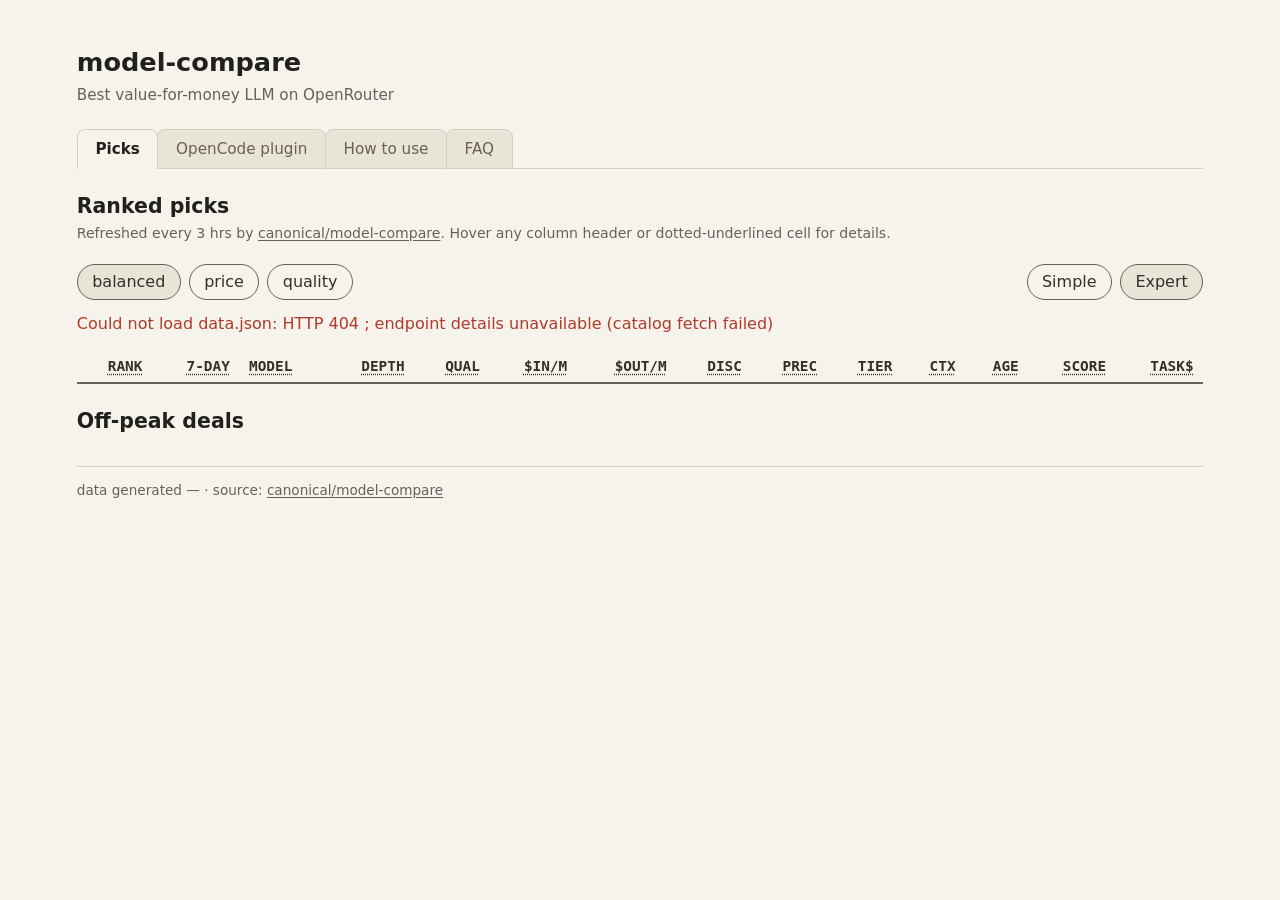
==== commit 34b74e96: "feat(site): split site into four tabs and refresh docs" ====
--- a/web/site/index.html
+++ b/web/site/index.html
@@ -16,14 +16,21 @@
   </head>
   <body>
     <h1>model-compare</h1>
-    <p class="sub">
-      Best value-for-money LLM on OpenRouter, refreshed every 3 hrs by
+    <p class="sub">Best value-for-money LLM on OpenRouter</p>
+    <nav class="sitenav" aria-label="Site">
+      <a class="active" href="index.html" aria-current="page">Picks</a>
+      <a href="plugin.html">OpenCode plugin</a>
+      <a href="how-to-use.html">How to use</a>
+      <a href="faq.html">FAQ</a>
+    </nav>
+
+    <h2>Ranked picks</h2>
+    <p class="intro">
+      Refreshed every 3 hrs by
       <a href="https://github.com/canonical/model-compare"
         >canonical/model-compare</a
       >. Hover any column header or dotted-underlined cell for details.
     </p>
-
-    <h2>Ranked picks</h2>
     <div class="tabs" id="tabs">
       <button
         type="button"
@@ -52,7 +59,7 @@
         type="button"
         id="view-simple"
         aria-pressed="false"
-        title="Fewer columns: rank, 7-day movement, model, quality, prices, discount and age."
+        title="Fewer columns: rank, 7-day movement, model, quality, prices, discount, and age."
       >
         Simple
       </button>
@@ -61,7 +68,7 @@
         id="view-expert"
         class="active"
         aria-pressed="true"
-        title="All columns, including depth, precision, tier, context, score and task cost."
+        title="All columns, including depth, precision, tier, context, score, and task cost."
       >
         Expert
       </button>
@@ -179,94 +186,19 @@
     </div>
 
     <div id="highlights" hidden>
-      <h2>News from OpenRouter</h2>
+      <h2>Weekly highlights</h2>
+      <h3>News from OpenRouter</h3>
       <p id="hl-week"></p>
-      <h2>Quality moves</h2>
+      <h3>Quality moves</h3>
       <p id="hl-intelligence"></p>
-      <h2>Price movements &amp; deals</h2>
+      <h3>Price movements &amp; deals</h3>
       <p id="hl-prices"></p>
-    </div>
-
-    <div id="use-opencode">
-      <h2>Use it with OpenCode</h2>
-
-      <div class="actions">
-        <p class="hint">Copy to clipboard:</p>
-        <table id="copybuttons" class="copybuttons">
-          <tr>
-            <td>
-              <button type="button" id="copy-model" disabled>#1 model</button>
-            </td>
-            <td><code id="model-value">—</code></td>
-          </tr>
-        </table>
-      </div>
-
-      <h3>OpenCode v1 — Launch flag, shell alias</h3>
-      <div class="actions">
-        <table class="copybuttons">
-          <tr>
-            <td>
-              <button type="button" id="copy-command" disabled>
-                OpenCode with #1
-              </button>
-            </td>
-            <td><code id="command-value">—</code></td>
-          </tr>
-          <tr>
-            <td>
-              <button type="button" id="copy-curl" disabled>
-                OpenCode with curl
-              </button>
-            </td>
-            <td>
-              <code id="curl-value"></code>
-            </td>
-          </tr>
-        </table>
-      </div>
-      <p class="hint">
-        Tip: save the <code>curl</code> variant as a shell alias, so every
-        launch picks up the fresh value:
-      </p>
-      <p class="hint">
-        <code id="alias-hint"></code>
-      </p>
-      <p class="hint">
-        <code>best.txt</code> always serves the <em>balanced</em> #1, regardless
-        of the tab shown above.
-      </p>
-
-      <h3>OpenCode v2 — model-compare plugin</h3>
-      <p class="hint">
-        (OpenCode v2 has no <code>--model</code> for TUI launches.) Add the
-        plugin to <code>opencode.jsonc</code> (project or global):
-      </p>
-      <pre class="jsonbox"><span class="jp">{</span>
-  <span class="jk">"$schema"</span><span class="jp">:</span> <span class="js">"https://opencode.ai/config.json"</span><span class="jp">,</span>
-  <span class="jk">"plugins"</span><span class="jp">:</span> <span class="jp">[</span>
-    <span class="jp">{</span>
-      <span class="jk">"package"</span><span class="jp">:</span> <span class="js">"model-compare-opencode-plugin"</span><span class="jp">,</span>
-      <span class="jk">"options"</span><span class="jp">:</span> <span class="jp">{</span> <span class="jk">"source"</span><span class="jp">:</span> <span class="js">"auto"</span><span class="jp">,</span> <span class="jk">"defaultPriority"</span><span class="jp">:</span> <span class="js">"balanced"</span> <span class="jp">}</span>
-    <span class="jp">}</span>
-  <span class="jp">]</span>
-<span class="jp">}</span></pre>
-      <p class="hint">
-        It registers three aliases in the model picker —
-        <code>model-compare/balanced</code>, <code>/price</code>,
-        <code>/quality</code> — always resolving to the current best. Point your
-        default at one, or switch any session with <code>/use-best</code>. For
-        options, keyboard shortcuts, weights, and pins, see
-        <a href="https://github.com/canonical/model-compare-opencode-plugin"
-          >model-compare-opencode-plugin on GitHub</a
-        >.
-      </p>
     </div>
 
     <footer>
       data generated <span id="generated">—</span><span id="rev-block" hidden>
         · rev <a id="rev-link" href="#">—</a></span
-      > · <a href="faq.html">FAQ: precision, price and routing</a> · source:
+      > · source:
       <a href="https://github.com/canonical/model-compare"
         >canonical/model-compare</a
       >
--- a/web/site/style.css
+++ b/web/site/style.css
@@ -0,0 +1,630 @@
+      :root {
+        color-scheme: light dark;
+        /* dark is the base (default); light applies via prefers-color-scheme */
+        /* Two layers: html paints the canvas, body paints the content
+           column. Without an explicit html background, body's would
+           propagate to the canvas and the frame would disappear. */
+        --canvas: #181a1b;
+        --bg: #131516;
+        --text: #e8e6e3;
+        --heading: #f4f2ef;
+        --prose: #c4bfb6;
+        --muted: #988f81;
+        --btn-bg: #262a2b;
+        --btn-border: var(--muted);
+        --thead-border: var(--muted);
+        /* Site tab bar: one border colour everywhere, the tabs carry the
+           only different background. */
+        --tab-bg: #1e2223;
+        --tab-border: #3a3f41;
+        /* Row borders sit well below --muted: a quiet separator line,
+           not a second text color. */
+        --row-border: #423e39;
+        /* Neutral inline monospace chip. */
+        --code-bg: #23282b;
+        --code-fg: #f2f0ec;
+        /* Hover and the expanded detail rows share one color, so a
+           clicked row and its dropdown read as one block. */
+        --row-hover: var(--btn-bg);
+        --status: #e06c60;
+        --up: #7bb98c;
+        --down: #de8482;
+        --flat: #7fa6d9;
+      }
+      @media (prefers-color-scheme: light) {
+        :root {
+          --canvas: #f6f3ec;
+          --bg: #f6f3ec;
+          --text: #33302b;
+          --heading: #22201c;
+          --prose: #4a453e;
+          --muted: #686056;
+          --btn-bg: #e9e4d8;
+          --row-border: #d5cfc3;
+          --status: #b03a2a;
+          --up: #2e7d4f;
+          --down: #b0392b;
+          --flat: #3a6ea5;
+          --tab-bg: #e9e4d8;
+          --tab-border: #d5cfc3;
+          --code-bg: #e9e4d8;
+          --code-fg: #22201c;
+        }
+      }
+      html {
+        background: var(--canvas);
+      }
+      * {
+        box-sizing: border-box;
+      }
+      body {
+        font-family:
+          system-ui,
+          -apple-system,
+          "Segoe UI",
+          sans-serif;
+        max-width: 120rem;
+        width: calc(100% - 2 * clamp(1rem, 4vw, 4rem));
+        margin: 2rem auto;
+        padding: 0.5rem clamp(1rem, 2vw, 2rem) 2rem;
+        line-height: 1.45;
+        background: var(--bg);
+        color: var(--text);
+      }
+      h1 {
+        font-size: 1.6rem;
+        color: var(--heading);
+        margin: 0.25rem 0 0.2rem;
+      }
+      /* Section and page headings share one consistent scale across all
+         four pages; h2 sits tight above its .intro / .hint subtitle. */
+      h2 {
+        font-size: 1.28rem;
+        color: var(--heading);
+        margin: 1.5rem 0 0.25rem;
+        line-height: 1.3;
+      }
+      h3 {
+        font-size: 1.08rem;
+        color: var(--heading);
+        margin: 1.65rem 0 0.45rem;
+        line-height: 1.35;
+      }
+      .sub {
+        color: var(--muted);
+        margin: 0;
+        font-size: 0.95rem;
+      }
+      /* Page intro: the one-liner under a page's h2 (and under "Ranked
+         picks" on the landing). */
+      .intro {
+        color: var(--muted);
+        font-size: 0.88rem;
+        margin: 0 0 1.1rem;
+        max-width: 58rem;
+      }
+      /* Site tab bar — pure border geometry. Inactive tabs draw a 1px
+         border on all four sides and .sitenav::after draws the trailing
+         1px baseline; the active tab sets border-bottom: none with
+         align-items: stretch so no border ever exists underneath it and
+         no overlay box can mis-snap at fractional HiDPI scaling. */
+      .sitenav {
+        display: flex;
+        align-items: stretch;
+        gap: 0;
+        margin: 1.4rem 0 0;
+        font-size: 0.95rem;
+      }
+      .sitenav::after {
+        content: "";
+        flex: 1;
+        border-bottom: 1px solid var(--tab-border);
+      }
+      .sitenav a {
+        color: var(--muted);
+        text-decoration: none;
+        padding: 0.5rem 1.1rem;
+        background: var(--tab-bg);
+        border: 1px solid var(--tab-border);
+        border-radius: 8px 8px 0 0;
+      }
+      .sitenav a + a {
+        margin-left: -1px;
+      }
+      .sitenav a:hover {
+        color: var(--text);
+      }
+      .sitenav a:focus-visible {
+        position: relative;
+        z-index: 1;
+      }
+      .sitenav a.active {
+        background: var(--bg);
+        color: var(--heading);
+        font-weight: 600;
+        border-bottom: none;
+      }
+      /* Four labels need ~460px: below that the bar wraps into blocks and
+         drops the trailing baseline rather than widening the page. */
+      @media (max-width: 48rem) {
+        .sitenav {
+          flex-wrap: wrap;
+          gap: 4px;
+        }
+        .sitenav::after {
+          content: none;
+        }
+        .sitenav a,
+        .sitenav a.active {
+          border-bottom: 1px solid var(--tab-border);
+          border-radius: 8px;
+        }
+        .sitenav a + a {
+          margin-left: 0;
+        }
+      }
+      .tabs {
+        display: flex;
+        align-items: center;
+        flex-wrap: wrap;
+        gap: 0.5rem;
+        margin: 1.25rem 0 0.75rem;
+      }
+      .tabs button {
+        border: 1px solid var(--btn-border);
+        background: var(--bg);
+        color: inherit;
+        padding: 0.35rem 0.9rem;
+        border-radius: 999px;
+        cursor: pointer;
+        font: inherit;
+      }
+      .tabs button.active {
+        background: var(--btn-bg);
+        color: var(--text);
+        border-color: var(--btn-border);
+      }
+      /* the stamp centers on the tabs line: flex: 1 makes its box the
+         gap between the priority group and the view buttons, so
+         text-align: center centers it between the two sets */
+      .tabs .stamp {
+        flex: 1 1 auto;
+        text-align: center;
+        font-size: 0.85rem;
+        color: var(--muted);
+      }
+      /* Simple/Expert view toggle. Expert is the default (all 14
+         columns); simple shows rank, 7-day, model, quality, in, out,
+         discount, age and hides the legend for the absent columns. The
+         body class is flipped by app.js (setView/applyView). */
+      .view-simple .hide-simple {
+        display: none;
+      }
+      #table .lbl-simple {
+        display: none;
+      }
+      .view-simple #table .lbl-simple {
+        display: inline;
+      }
+      .view-simple #table .lbl-expert {
+        display: none;
+      }
+      .actions button {
+        border: 1px solid var(--btn-border);
+        background: var(--btn-bg);
+        color: var(--text);
+        padding: 0.4rem 0.9rem;
+        margin-top: 1rem;
+        border-radius: 6px;
+        cursor: pointer;
+        font: inherit;
+      }
+      .actions button:disabled {
+        opacity: 0.5;
+        cursor: default;
+      }
+      .hint {
+        font-size: 0.85rem;
+        color: var(--muted);
+        margin: 0.5rem 0 0.65rem;
+      }
+      /* Inline monospaced text stands out as a neutral rounded chip across
+         all four pages (including model IDs in Weekly highlights). */
+      code {
+        font-family: ui-monospace, SFMono-Regular, Menlo, Consolas, monospace;
+        font-size: 0.87em;
+        background: var(--code-bg);
+        color: var(--code-fg);
+        padding: 0.12em 0.4em;
+        border-radius: 4px;
+      }
+      pre code {
+        background: none;
+        padding: 0;
+        border-radius: 0;
+        color: inherit;
+        font-size: inherit;
+      }
+      .status {
+        color: var(--status);
+        margin: 0.75rem 0;
+      }
+      #table,
+      #deals {
+        border-collapse: collapse;
+        width: 100%;
+        margin-top: 1rem;
+        font-family: ui-monospace, monospace;
+        font-size: 0.9rem;
+      }
+      #table th,
+      #table td,
+      #deals th,
+      #deals td {
+        padding: 0.3rem 0.6rem;
+        text-align: right;
+        border-bottom: 1px solid var(--row-border);
+        white-space: nowrap;
+      }
+      #table th:nth-child(3),
+      #table td:nth-child(3) {
+        text-align: left;
+      }
+      #deals th:nth-child(1),
+      #deals td:nth-child(1) {
+        text-align: left;
+      }
+      #table thead th,
+      #deals thead th {
+        border-bottom: 2px solid var(--thead-border);
+      }
+      #table .movement {
+        text-align: center;
+      }
+      #table .caveat {
+        color: var(--muted);
+      }
+      #table .na {
+        color: var(--muted);
+      }
+      #table tbody tr[role="button"] {
+        cursor: pointer;
+      }
+      #table tbody tr[role="button"]:focus {
+        outline: 1px solid var(--flat);
+        outline-offset: -2px;
+      }
+      /* Clickable rows lift on hover; while a row's dropdown is open the
+         row keeps that color too (aria-expanded), so the clicked row and
+         its detail rows read as one highlighted block. */
+      #table tbody tr[role="button"]:hover td,
+      #table tbody tr[role="button"][aria-expanded="true"] td {
+        background: var(--row-hover);
+      }
+      /* The deals table is not clickable, but its rows hover like the
+         main table's so both tables read the same way. */
+      #deals tbody tr:hover td {
+        background: var(--row-hover);
+      }
+      #table .endpoint-note {
+        color: var(--muted);
+        margin: 0.1rem 0;
+        font-size: 0.75rem;
+      }
+      #table tr.endpoint-row td {
+        padding: 0.15rem 0.6rem 0.3rem;
+        background: var(--row-hover);
+      }
+      #table tr.depth-row td {
+        padding-top: 0.15rem;
+        padding-bottom: 0.15rem;
+      }
+      #table .detail-heading {
+        margin: 0.1rem 0;
+        font-weight: 600;
+        text-align: left;
+      }
+      #table tr.endpoint-row table {
+        width: 100%;
+        font-size: 0.8rem;
+      }
+      #table tr.endpoint-row table th,
+      #table tr.endpoint-row table td {
+        padding: 0.1rem 0.4rem;
+      }
+      #table .depth-table th:first-child,
+      #table .depth-table td:first-child {
+        text-align: left;
+      }
+      /* The main table's nth-child(3) MODEL alignment also matches the
+         nested table's third column; keep the depth numbers right-aligned. */
+      #table .depth-table th:nth-child(n + 2),
+      #table .depth-table td:nth-child(n + 2) {
+        text-align: right;
+      }
+      #table .depth-table .not-selectable {
+        color: var(--muted);
+      }
+      #table .depth-table button {
+        border: 1px solid var(--btn-border);
+        background: var(--btn-bg);
+        color: var(--text);
+        padding: 0.1rem 0.4rem;
+        border-radius: 4px;
+        cursor: pointer;
+        font: inherit;
+      }
+      #table [title],
+      #deals [title] {
+        cursor: help;
+        text-decoration: underline dotted;
+        text-underline-offset: 3px;
+      }
+      /* max-width is ignored on <td> in auto table layout, so the SCHEDULE
+         text clips on an inner inline-block span instead (measured there). */
+      #deals .schedule-text {
+        display: inline-block;
+        max-width: 25ch;
+        overflow: hidden;
+        text-overflow: ellipsis;
+        vertical-align: bottom;
+      }
+      /* text-decoration does not propagate into the inline-block clip
+         wrapper, so underline it directly when the cell is clipped (the
+         cell then carries the title). */
+      #deals td[title] .schedule-text {
+        text-decoration: underline dotted;
+        text-underline-offset: 3px;
+      }
+      .main-actions button {
+        float: right;
+        margin: 0.9rem 0 0.7rem 1rem;
+      }
+      .deals-actions button {
+        float: right;
+        margin: 0.9rem 0 0.7rem;
+      }
+      #deals-section,
+      .actions {
+        clear: both;
+      }
+      .movement.up {
+        color: var(--up);
+      }
+      .movement.down {
+        color: var(--down);
+      }
+      .movement.flat {
+        color: var(--flat);
+      }
+      .movement.new {
+        color: var(--up);
+      }
+      #highlights {
+        margin-top: 1.75rem;
+        max-width: 62rem;
+      }
+      #highlights h3 {
+        font-size: 1rem;
+        margin: 1.05rem 0 0.3rem;
+      }
+      #highlights p {
+        margin: 0 0 0.5rem;
+        font-size: 0.92rem;
+        line-height: 1.65;
+        color: var(--prose);
+      }
+      /* Prose container for the non-table pages (plugin, how-to-use, faq):
+         keeps line length comfortable while tables on Picks use full width. */
+      .prose {
+        max-width: 56rem;
+        line-height: 1.55;
+      }
+      .prose p {
+        margin: 0 0 0.65rem;
+      }
+      .prose p:not(.hint) {
+        color: var(--prose);
+      }
+      .prose ul {
+        margin: 0.25rem 0 0.85rem;
+        padding-left: 1.35rem;
+        color: var(--prose);
+      }
+      .prose li + li {
+        margin-top: 0.35rem;
+      }
+      .prose strong {
+        color: var(--text);
+      }
+      .prose h3 + p {
+        margin-top: 0;
+      }
+      .faq-item + .faq-item {
+        border-top: 1px solid var(--row-border);
+        padding-top: 1.2rem;
+        margin-top: 1.35rem;
+      }
+      .faq-item h3 {
+        margin-top: 0;
+      }
+      /* Code and config blocks: static syntax highlighting (tokens marked
+         up by hand in the HTML). */
+      .jsonbox {
+        background: var(--tab-bg);
+        border: 1px solid var(--tab-border);
+        border-radius: 6px;
+        padding: 0.7rem 0.95rem;
+        font-family: ui-monospace, SFMono-Regular, Menlo, Consolas, monospace;
+        font-size: 0.84rem;
+        line-height: 1.5;
+        overflow-x: auto;
+        margin: 0.5rem 0 0.85rem;
+        color: var(--text);
+      }
+      .jsonbox .jk {
+        color: var(--flat);
+      }
+      .jsonbox .js {
+        color: var(--up);
+      }
+      .jsonbox .jp {
+        color: var(--muted);
+      }
+      /* Content tables on the plugin page (aliases, shortcuts). */
+      .info {
+        border-collapse: collapse;
+        width: 100%;
+        margin: 0.55rem 0 0.85rem;
+        font-size: 0.9rem;
+      }
+      .info th,
+      .info td {
+        padding: 0.42rem 0.65rem;
+        text-align: left;
+        border-bottom: 1px solid var(--row-border);
+        vertical-align: top;
+        color: var(--prose);
+      }
+      .info th:first-child,
+      .info td:first-child {
+        white-space: nowrap;
+        padding-left: 0;
+      }
+      .info thead th {
+        border-bottom: 2px solid var(--thead-border);
+        font-size: 0.8rem;
+        text-transform: uppercase;
+        letter-spacing: 0.03em;
+        color: var(--muted);
+      }
+      /* Clickable dialog thumbnails on the plugin page. */
+      .thumbs {
+        display: grid;
+        grid-template-columns: repeat(auto-fit, minmax(240px, 320px));
+        align-items: start;
+        gap: 1rem;
+        margin: 0.75rem 0 1.1rem;
+      }
+      figure.shot {
+        margin: 0;
+      }
+      figure.shot .shot-link {
+        display: block;
+        cursor: zoom-in;
+      }
+      figure.shot img {
+        display: block;
+        width: 100%;
+        height: auto;
+        border: 1px solid var(--tab-border);
+        border-radius: 6px;
+      }
+      figure.shot .shot-link:hover img {
+        border-color: var(--muted);
+      }
+      figure.shot figcaption {
+        font-size: 0.82rem;
+        color: var(--muted);
+        margin-top: 0.4rem;
+        line-height: 1.4;
+      }
+      /* Modal screenshot lightbox on the plugin page. Padding is placed on
+         .lightbox-body so ev.target === dlg matches only ::backdrop clicks. */
+      dialog.lightbox {
+        background: var(--bg);
+        color: var(--text);
+        border: 1px solid var(--tab-border);
+        border-radius: 8px;
+        padding: 0;
+        max-width: min(92vw, 62rem);
+        margin: auto;
+        box-shadow: 0 20px 60px rgba(0, 0, 0, 0.7);
+      }
+      dialog.lightbox::backdrop {
+        background: rgba(0, 0, 0, 0.72);
+      }
+      dialog.lightbox .lightbox-body {
+        padding: 0.9rem;
+      }
+      dialog.lightbox img {
+        display: block;
+        max-width: 100%;
+        max-height: calc(85vh - 4.5rem);
+        width: auto;
+        height: auto;
+        margin: 0 auto;
+        border-radius: 4px;
+      }
+      dialog.lightbox .lightbox-bar {
+        display: flex;
+        justify-content: space-between;
+        align-items: center;
+        gap: 1rem;
+        margin-top: 0.6rem;
+        font-size: 0.85rem;
+        color: var(--muted);
+      }
+      dialog.lightbox button {
+        border: 1px solid var(--btn-border);
+        background: var(--btn-bg);
+        color: var(--text);
+        padding: 0.25rem 0.75rem;
+        border-radius: 999px;
+        cursor: pointer;
+        font: inherit;
+      }
+      footer {
+        margin-top: 2rem;
+        padding-top: 0.85rem;
+        border-top: 1px solid var(--row-border);
+        font-size: 0.85rem;
+        color: var(--muted);
+      }
+      a {
+        color: inherit;
+      }
+      a:not(.sitenav a) {
+        text-decoration: underline;
+        text-underline-offset: 2px;
+        text-decoration-color: var(--muted);
+      }
+      a:not(.sitenav a):hover {
+        color: var(--heading);
+        text-decoration-color: var(--heading);
+      }
+      /* Consent-first cookie dialog: a bottom-right overlay, shown only
+         when no consent decision is stored (app.js gates it). */
+      #cookie-dialog {
+        position: fixed;
+        right: 1.25rem;
+        bottom: 1.25rem;
+        max-width: 22rem;
+        background: var(--btn-bg);
+        border: 1px solid var(--btn-border);
+        border-radius: 8px;
+        padding: 0.9rem 1.1rem;
+        box-shadow: 0 4px 18px rgba(0, 0, 0, 0.35);
+        z-index: 10;
+        font-size: 0.88rem;
+      }
+      #cookie-dialog[hidden] {
+        display: none;
+      }
+      #cookie-dialog p {
+        margin: 0 0 0.7rem;
+      }
+      #cookie-dialog .cookie-actions {
+        display: flex;
+        gap: 0.5rem;
+        justify-content: flex-end;
+      }
+      #cookie-dialog button {
+        border: 1px solid var(--btn-border);
+        background: var(--bg);
+        color: inherit;
+        padding: 0.3rem 0.9rem;
+        border-radius: 999px;
+        cursor: pointer;
+        font: inherit;
+      }
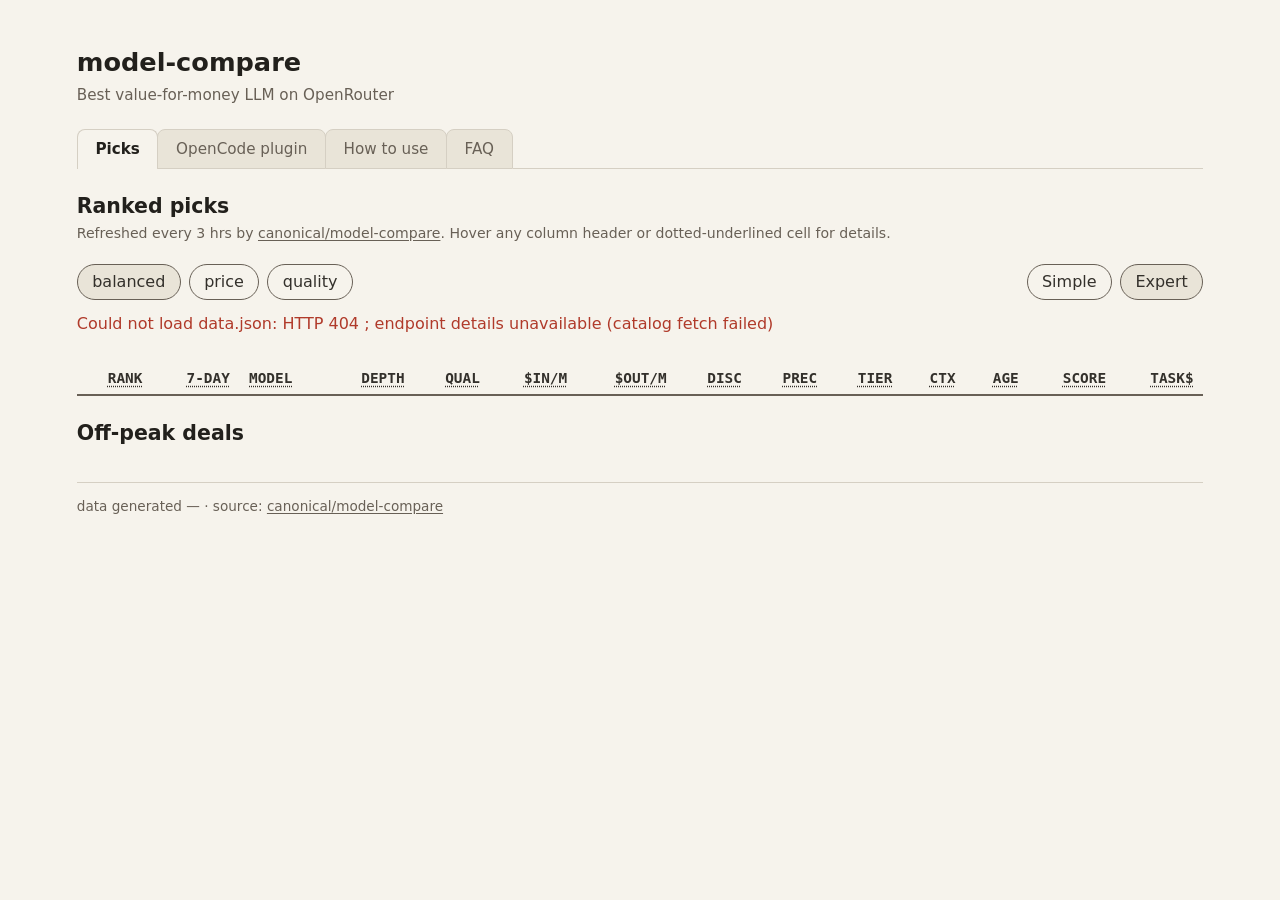
==== commit 811eb382: "fix: close the whole-repo review findings Fix the confirmed CLI, filtering, publishing, LiteLLM, sit" ====
--- a/web/site/index.html
+++ b/web/site/index.html
@@ -12,7 +12,7 @@
     <link rel="icon" type="image/png" sizes="32x32" href="favicon-32x32.png" />
     <link rel="icon" type="image/png" sizes="16x16" href="favicon-16x16.png" />
     <link rel="apple-touch-icon" href="apple-touch-icon.png" />
-    <link rel="stylesheet" href="style.css" />
+    <link rel="stylesheet" href="style.css?v=0.8.0-9" />
   </head>
   <body>
     <h1>model-compare</h1>
@@ -54,6 +54,23 @@
       >
         quality
       </button>
+      <span
+        id="mode-switch"
+        class="mode-switch"
+        title="ZDR: quotes from zero-data-retention endpoints (Safety Retention is allowed for Google-authored models and badged SR). All: the cheapest eligible endpoints regardless of retention; details load on first use."
+      >
+        <span class="mode-label active" id="mode-label-zdr">ZDR</span>
+        <label class="switch">
+          <input
+            type="checkbox"
+            id="mode-all-input"
+            role="switch"
+            aria-label="Show all providers (off: ZDR view)"
+          />
+          <span class="slider round"></span>
+        </label>
+        <span class="mode-label" id="mode-label-all">All</span>
+      </span>
       <span id="generated-top" class="stamp" title="When this data was fetched (UTC)."></span>
       <button
         type="button"
@@ -75,20 +92,21 @@
     </div>
 
     <p class="status" id="status" hidden></p>
-    <table id="table">
+    <div class="table-wrap">
+      <table id="table">
       <thead>
         <tr>
           <th title="Ranking position">RANK</th>
-          <th title="Rank change in the last 7 days">7-DAY</th>
+          <th title="Rank change in the last 7 days (tracked for the ZDR view only)">7-DAY</th>
           <th title="Provider-qualified model id">MODEL</th>
           <th
             class="hide-simple"
-            title="Reasoning effort the QUAL score was measured at; * = OpenRouter's default. - = AA has not measured the model at any selectable effort. Append #effort to the OpenCode model id to pin a depth."
+            title="Reasoning effort the QUAL score was measured at; * = OpenRouter's default. - = no AA measurement at any selectable effort; unknown = AA measured without an effort label (expand row for reference score). Append #effort to the OpenCode model id to pin a depth."
           >
             DEPTH
           </th>
           <th
-            title="AA intelligence index at the model's best measured selectable depth — hover a cell for its source, as-of date, and drift notes. - = not measured."
+            title="AA intelligence index at the model's best measured selectable depth — hover a cell for its source, as-of date, and drift notes. - = not measured; - · unknown (Simple view) = AA measured without an effort label (not scored)."
           >
             <span class="lbl-expert">QUAL</span>
             <span class="lbl-simple">QUALITY</span>
@@ -107,7 +125,7 @@
           </th>
           <th
             class="hide-simple"
-            title="Quantization the ranked price is quoted at (the maker's default precision when disclosed; best available otherwise): how many bits store the model's parameters. Lower precision is faster and cheaper but can slightly reduce answer quality. Best-to-cheapest levels: FP32, BF16/FP16, FP8, FP6, INT8, FP4, INT4. ! = default OpenRouter routing favors cheaper sub-default-quantization endpoints."
+            title="Model-level baseline precision derived from the model's live non-variant endpoints (the maker's default when disclosed; best available otherwise), not necessarily the endpoint that sets the quote: how many bits store the model's parameters. Lower precision is faster and cheaper but can slightly reduce answer quality. Best-to-cheapest levels: FP32, BF16/FP16, FP8, FP6, INT8, FP4, INT4. ! = default OpenRouter routing favors cheaper sub-default-quantization endpoints."
           >
             PREC
           </th>
@@ -127,9 +145,10 @@
             TASK$
           </th>
         </tr>
-      </thead>
-      <tbody id="tbody"></tbody>
-    </table>
+        </thead>
+        <tbody id="tbody"></tbody>
+      </table>
+    </div>
 
     <div class="actions main-actions">
       <button type="button" id="expand-main" hidden>Show more</button>
@@ -139,9 +158,10 @@
       <h2>Off-peak deals</h2>
       <p class="hint" id="deals-intro" hidden>
         Models with scheduled discount windows, ranked by the size of the
-        discount.
+        discount<span class="mode-zdr-note" hidden> (SCORE from ZDR view)</span>.
       </p>
-      <table id="deals" hidden>
+      <div class="table-wrap">
+        <table id="deals" hidden>
         <thead>
           <tr>
             <th title="Provider-qualified model id">MODEL</th>
@@ -157,7 +177,7 @@
               SCHEDULE
             </th>
             <th
-              title="AA intelligence index — hover a cell for its source and as-of date. Shown at the reasoning effort noted after the value."
+              title="AA intelligence index — hover a cell for its source and as-of date. Shown at the reasoning effort noted after the value. - · unknown = AA measured without an effort label (not scored)."
             >
               QUAL
             </th>
@@ -175,8 +195,9 @@
             <th title="Balanced composite score">SCORE</th>
           </tr>
         </thead>
-        <tbody id="deals-tbody"></tbody>
-      </table>
+          <tbody id="deals-tbody"></tbody>
+        </table>
+      </div>
       <div class="actions deals-actions">
         <button type="button" id="expand-deals" hidden>Show more</button>
       </div>
@@ -186,7 +207,11 @@
     </div>
 
     <div id="highlights" hidden>
-      <h2>Weekly highlights</h2>
+      <h2>
+        Weekly highlights<span class="mode-zdr-note heading-note" hidden>
+          (ZDR view only)</span
+        >
+      </h2>
       <h3>News from OpenRouter</h3>
       <p id="hl-week"></p>
       <h3>Quality moves</h3>
@@ -207,13 +232,14 @@
       id="cookie-dialog"
       hidden
       role="dialog"
-      aria-modal="true"
-      aria-label="Cookie consent for remembering your table layout"
+      aria-label="Cookie consent for remembering your table layout and retention view"
       tabindex="-1"
     >
       <p>
-        This page stores one cookie ("model-compare-view=simple") to
-        remember your table layout choice. Nothing is tracked or shared.
+        This page stores two preference cookies — your table layout
+        ("model-compare-view") and your retention view
+        ("model-compare-mode") — so the page opens the way you left it.
+        Nothing is tracked or shared.
       </p>
       <div class="cookie-actions">
         <button type="button" id="cookie-reject">Reject</button>
@@ -221,6 +247,6 @@
       </div>
     </div>
 
-    <script src="app.js" defer></script>
+    <script src="app.js?v=0.8.0-9" defer></script>
   </body>
 </html>
--- a/web/site/style.css
+++ b/web/site/style.css
@@ -178,6 +178,13 @@
         border-radius: 999px;
         cursor: pointer;
         font: inherit;
+        transition:
+          background-color 0.15s,
+          border-color 0.15s;
+      }
+      .tabs button:hover:not(.active) {
+        background: var(--btn-bg);
+        border-color: var(--btn-border);
       }
       .tabs button.active {
         background: var(--btn-bg);
@@ -227,6 +234,13 @@
         font-size: 0.85rem;
         color: var(--muted);
         margin: 0.5rem 0 0.65rem;
+      }
+      /* An All-view note that rides next to a section heading without
+         inheriting the heading's size, weight, or colour. */
+      .heading-note {
+        font-size: 0.85rem;
+        font-weight: 400;
+        color: var(--muted);
       }
       /* Inline monospaced text stands out as a neutral rounded chip across
          all four pages (including model IDs in Weekly highlights). */
@@ -249,6 +263,10 @@
         color: var(--status);
         margin: 0.75rem 0;
       }
+      .table-wrap {
+        max-width: 100%;
+        overflow-x: auto;
+      }
       #table,
       #deals {
         border-collapse: collapse;
@@ -284,7 +302,9 @@
       #table .caveat {
         color: var(--muted);
       }
-      #table .na {
+      #table .na,
+      #deals .na,
+      #table .depth-table .depth-unlabeled td {
         color: var(--muted);
       }
       #table tbody tr[role="button"] {
@@ -309,11 +329,12 @@
       #table .endpoint-note {
         color: var(--muted);
         margin: 0.1rem 0;
-        font-size: 0.75rem;
-      }
-      #table tr.endpoint-row td {
+        font-size: 0.72rem;
+      }
+      #table tr.endpoint-row > td {
         padding: 0.15rem 0.6rem 0.3rem;
         background: var(--row-hover);
+        font-size: 0.8rem;
       }
       #table tr.depth-row td {
         padding-top: 0.15rem;
@@ -326,11 +347,12 @@
       }
       #table tr.endpoint-row table {
         width: 100%;
-        font-size: 0.8rem;
+        font-size: 0.75rem;
       }
       #table tr.endpoint-row table th,
       #table tr.endpoint-row table td {
         padding: 0.1rem 0.4rem;
+        font-size: 0.72rem;
       }
       #table .depth-table th:first-child,
       #table .depth-table td:first-child {
@@ -416,8 +438,75 @@
       }
       /* Prose container for the non-table pages (plugin, how-to-use, faq):
          keeps line length comfortable while tables on Picks use full width. */
+      /* Long-form pages (FAQ, How to use): a sticky "On this page"
+         column to the right of the article. The article keeps at least
+         450px; below that the TOC moves above it and stops sticking. */
+      .page-with-toc {
+        display: grid;
+        /* The text column keeps its 56rem reading measure; the TOC
+           grows to 500px and starts at the text column's right edge,
+           instead of being pushed to the far right of the page. */
+        grid-template-columns: minmax(450px, 56rem) minmax(15rem, 500px);
+        justify-content: start;
+        gap: clamp(1.5rem, 3vw, 2.5rem);
+        align-items: start;
+      }
+      .page-with-toc .toc {
+        position: sticky;
+        top: 1rem;
+        max-height: calc(100vh - 2rem);
+        overflow-y: auto;
+        padding-left: 0.9rem;
+        border-left: 1px solid var(--row-border);
+        font-size: 0.82rem;
+        line-height: 1.35;
+      }
+      .toc-title {
+        margin: 0 0 0.45rem;
+        font-size: 0.72rem;
+        font-weight: 600;
+        letter-spacing: 0.05em;
+        text-transform: uppercase;
+        color: var(--muted);
+      }
+      .toc ul {
+        margin: 0;
+        padding: 0;
+        list-style: none;
+      }
+      .toc li + li {
+        margin-top: 0.35rem;
+      }
+      .toc a {
+        color: var(--muted);
+        text-decoration: none;
+      }
+      .toc a:hover {
+        color: var(--text);
+        text-decoration: underline;
+      }
+      /* Anchor targets clear the viewport edge when the TOC jumps. */
+      .faq-item h3 {
+        scroll-margin-top: 1rem;
+      }
+      @media (max-width: 52rem) {
+        .page-with-toc {
+          grid-template-columns: minmax(0, 1fr);
+          gap: 1rem;
+        }
+        .page-with-toc .toc {
+          order: -1;
+          position: static;
+          max-height: none;
+          overflow: visible;
+          padding: 0 0 0.85rem;
+          border-left: 0;
+          border-bottom: 1px solid var(--row-border);
+        }
+      }
       .prose {
         max-width: 56rem;
+        min-width: 0;
         line-height: 1.55;
       }
       .prose p {
@@ -628,3 +717,81 @@
         cursor: pointer;
         font: inherit;
       }
+
+/* Retention view switch (ZDR view / All providers) and quote badges. */
+.mode-switch {
+  display: inline-flex;
+  align-items: center;
+  gap: 0.45rem;
+  margin-left: 0.4rem;
+  font-size: 0.85rem;
+}
+.mode-switch[hidden] {
+  display: none;
+}
+.mode-label {
+  color: var(--muted);
+  cursor: pointer;
+  user-select: none;
+}
+.mode-label:hover,
+.mode-label.active {
+  color: var(--text);
+}
+.mode-label.active {
+  font-weight: 600;
+}
+.switch {
+  position: relative;
+  display: inline-block;
+  width: 44px;
+  height: 24px;
+  flex: 0 0 auto;
+}
+.switch input {
+  opacity: 0;
+  width: 0;
+  height: 0;
+}
+.slider {
+  position: absolute;
+  cursor: pointer;
+  inset: 0;
+  background-color: var(--btn-bg);
+  transition: background-color 0.2s;
+}
+.slider:before {
+  position: absolute;
+  content: "";
+  height: 18px;
+  width: 18px;
+  left: 3px;
+  bottom: 3px;
+  background-color: var(--muted);
+  border-radius: 50%;
+  transition: transform 0.2s;
+}
+.switch input:checked + .slider {
+  background-color: var(--btn-bg);
+}
+.switch input:focus-visible + .slider {
+  box-shadow: 0 0 0 2px var(--btn-border);
+}
+.switch input:checked + .slider:before {
+  transform: translateX(20px);
+}
+.slider.round {
+  border-radius: 24px;
+}
+/* Quote badges: small enough not to grow the row's line box. */
+.zdr-badge {
+  display: inline-block;
+  padding: 0 0.25em;
+  border-radius: 0.4em;
+  font-size: 0.62em;
+  line-height: 1.1;
+  font-weight: 600;
+  letter-spacing: 0.02em;
+  border: 1px solid currentColor;
+  opacity: 0.8;
+}
